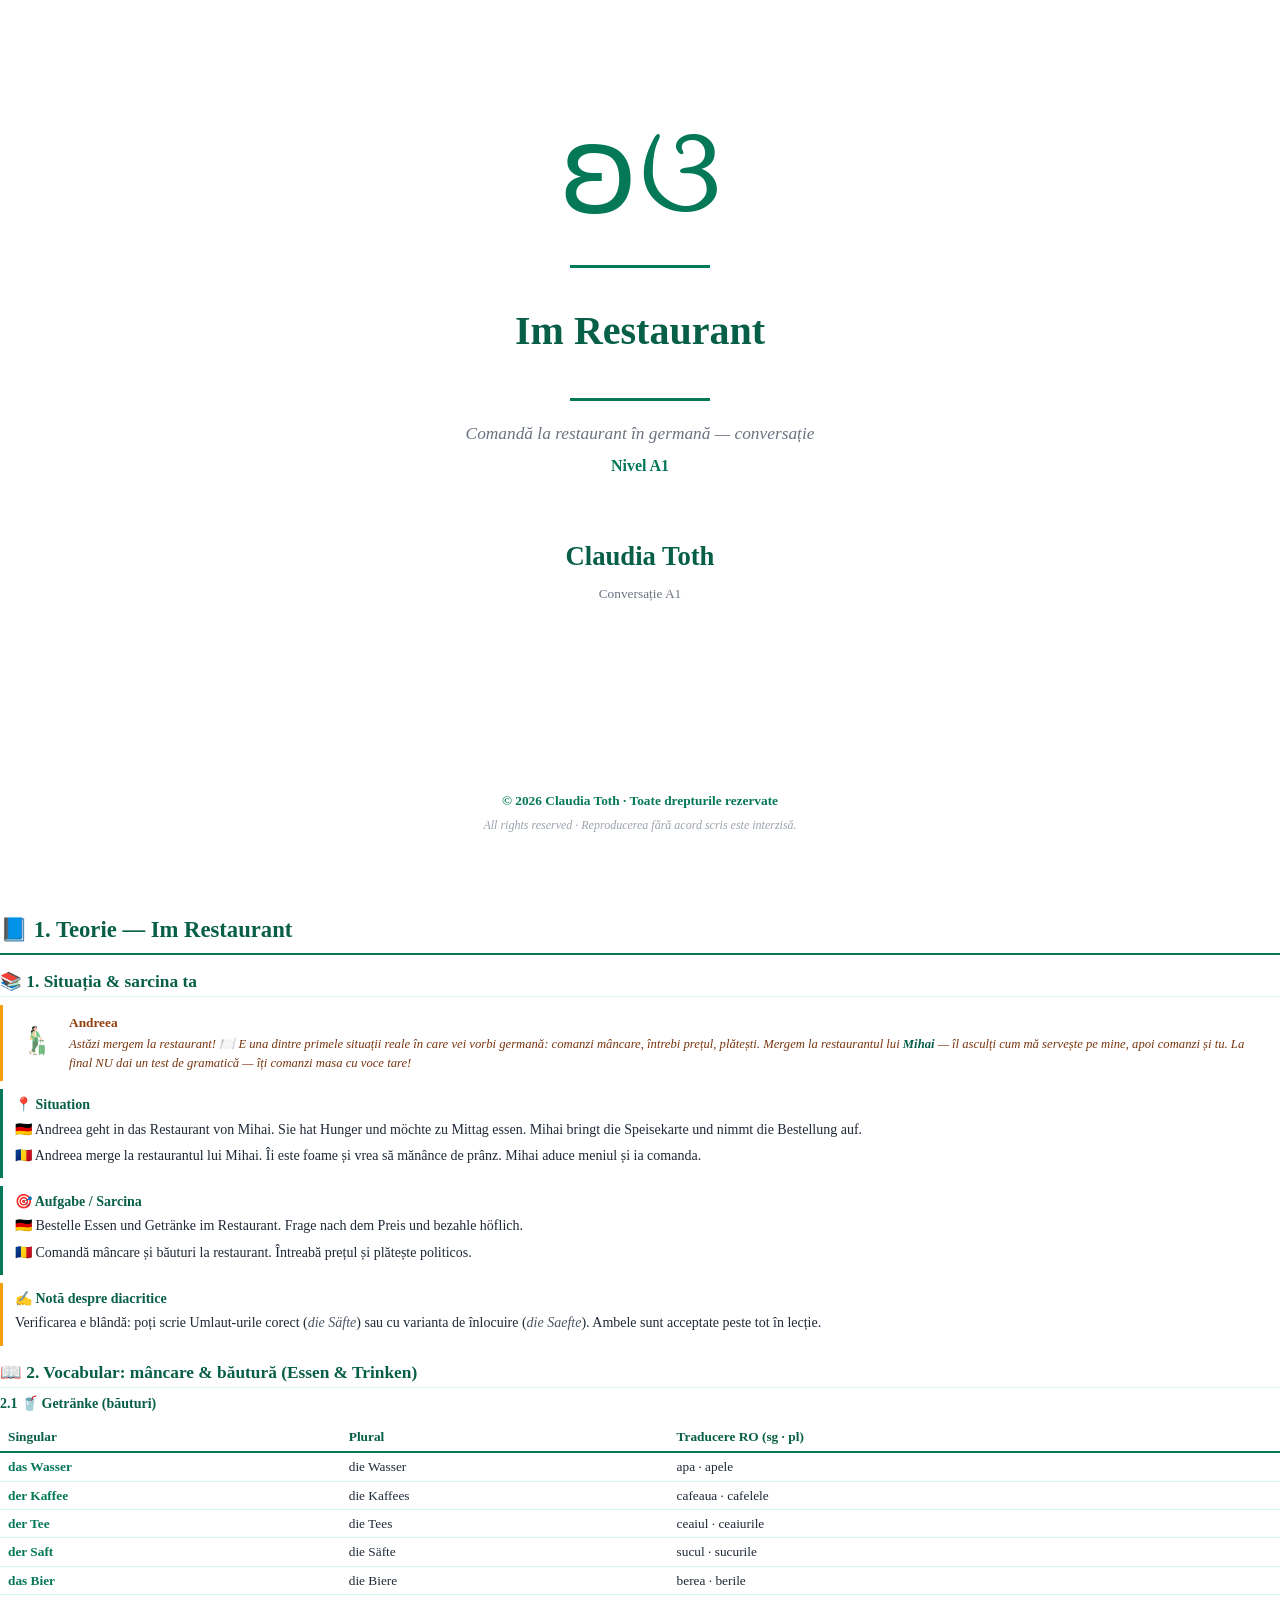
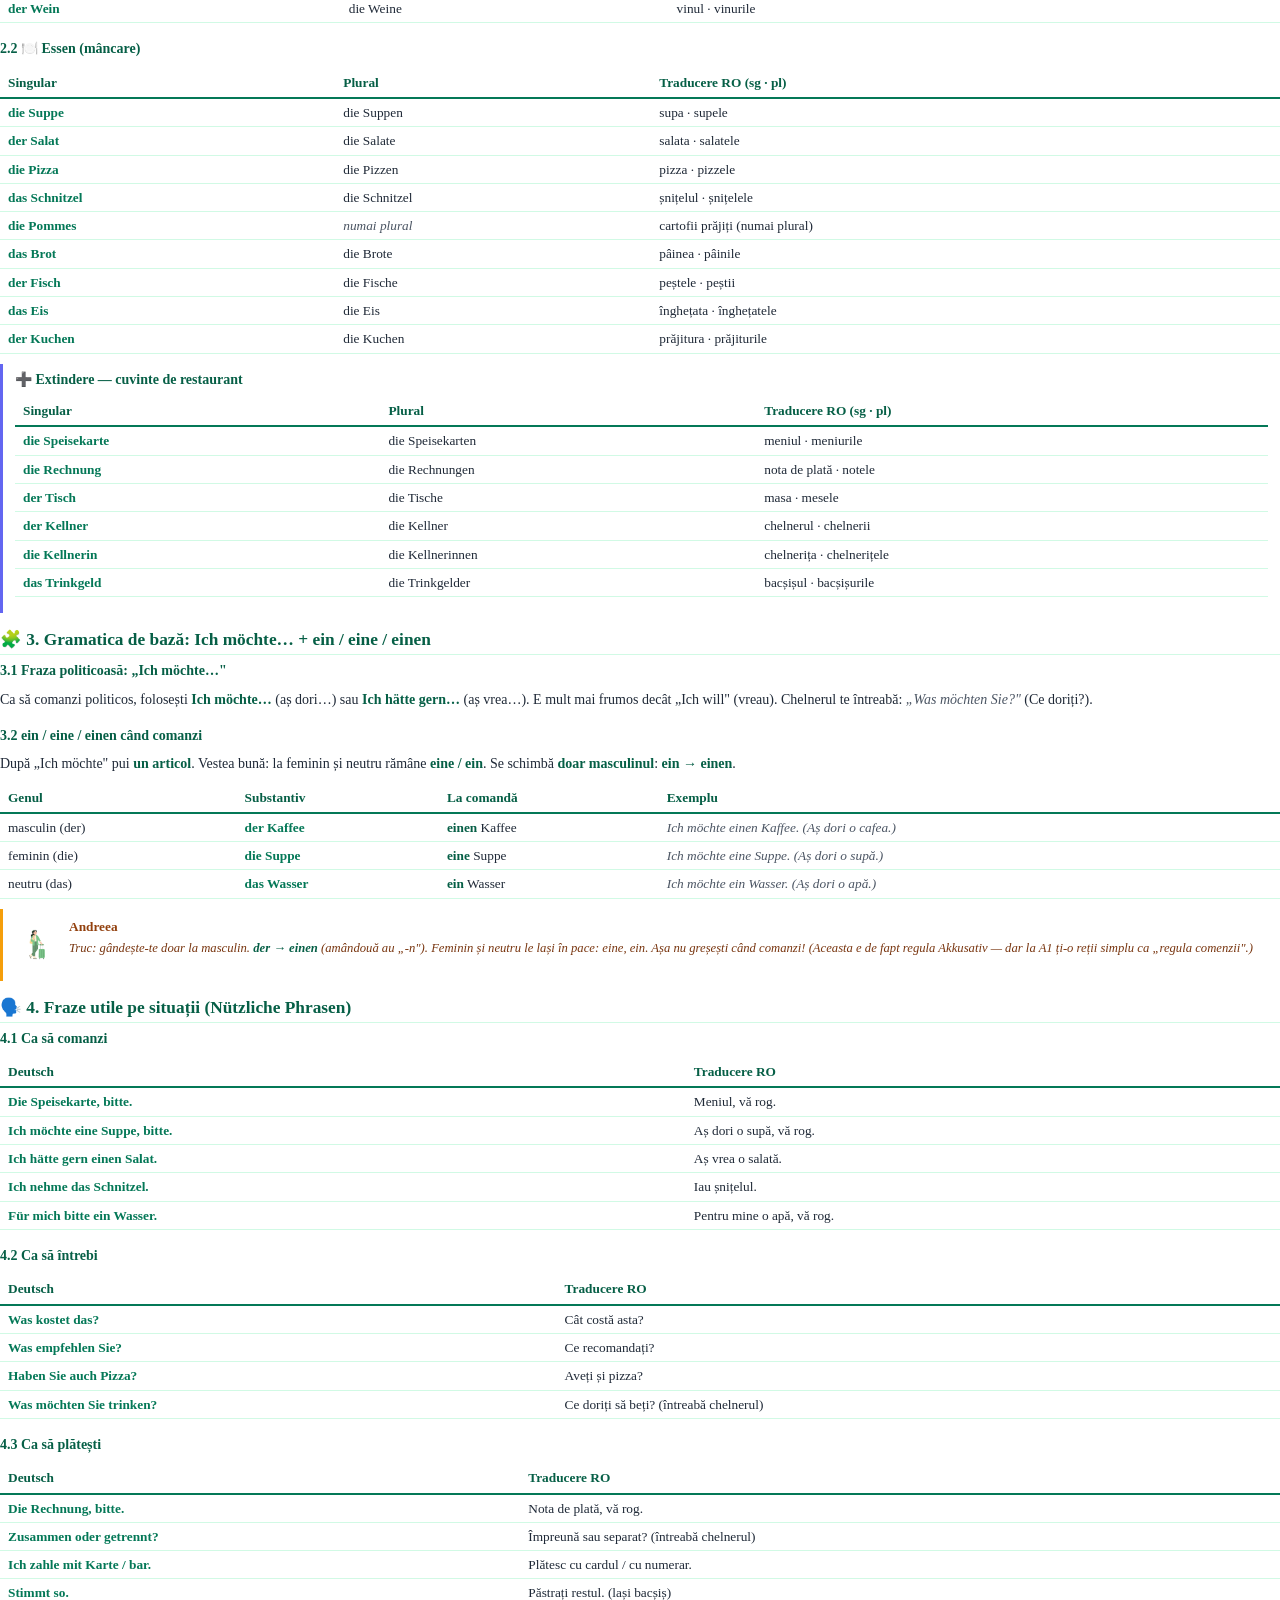
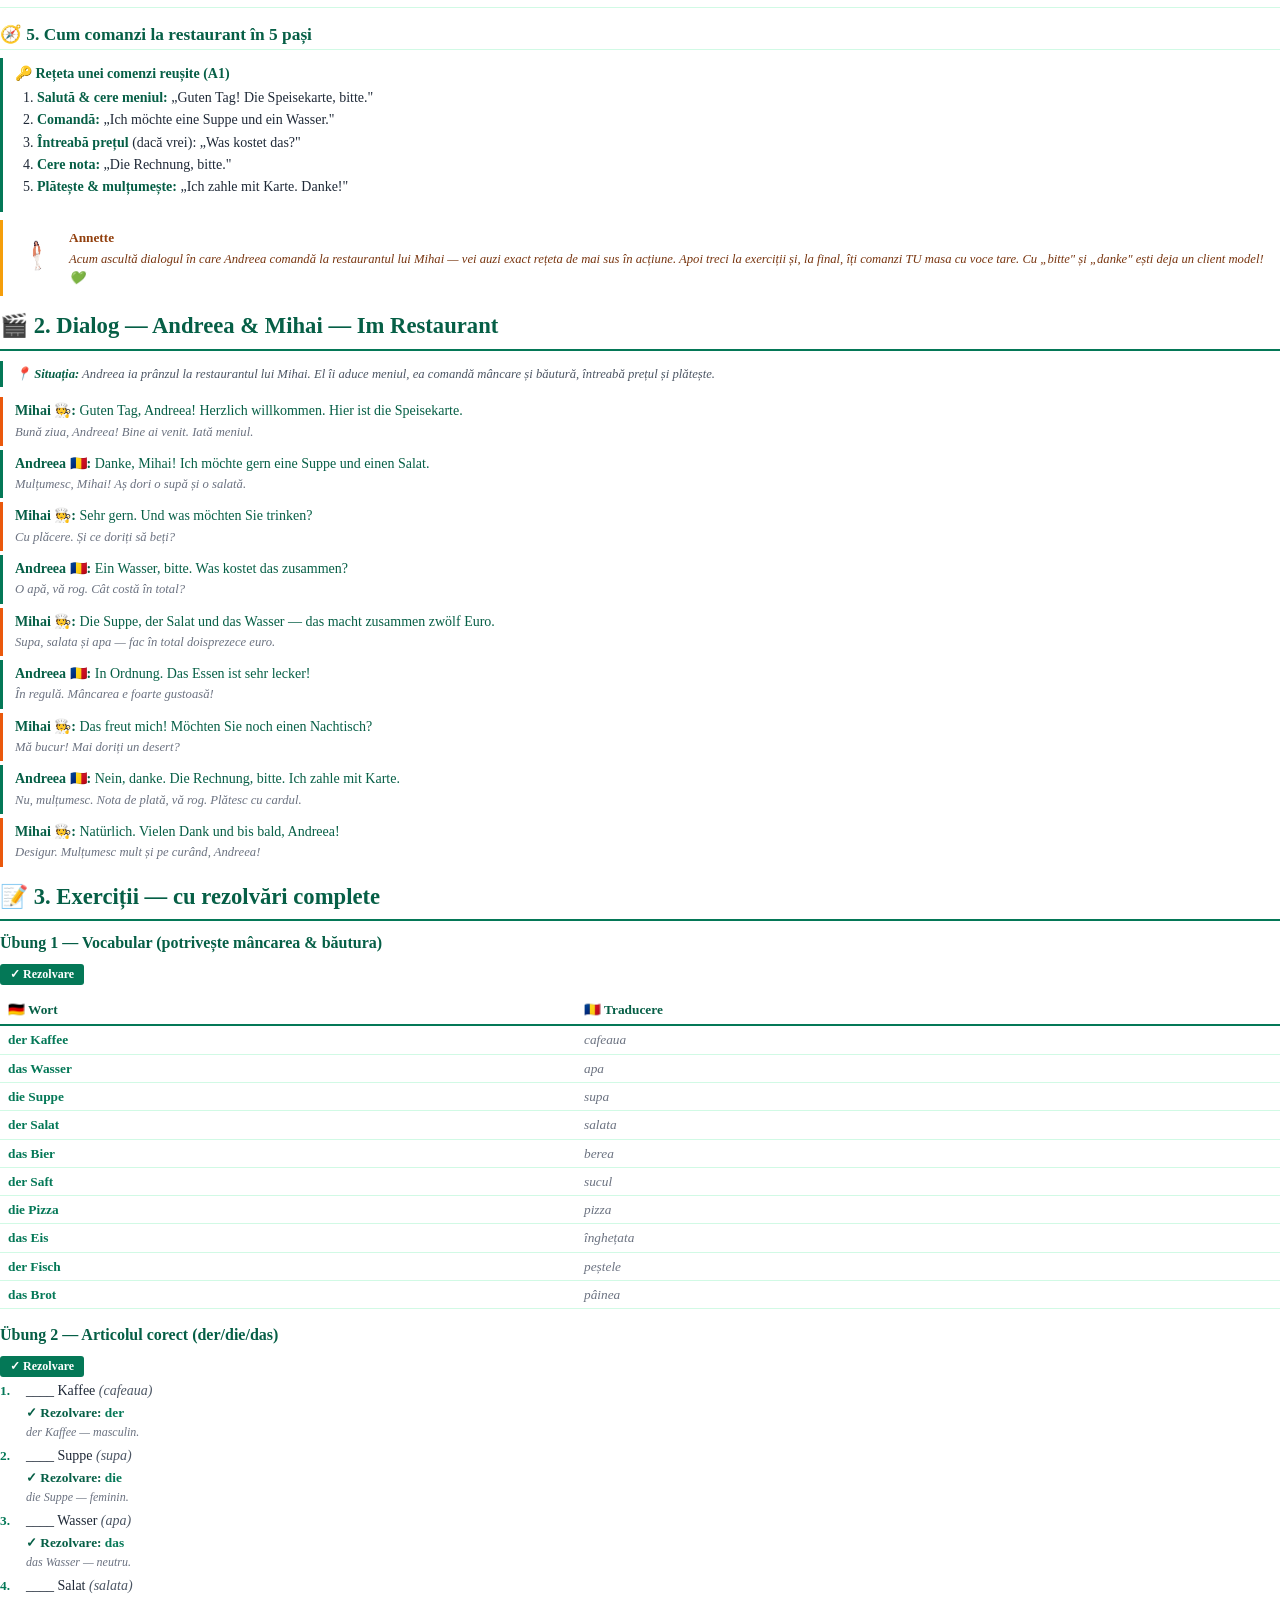
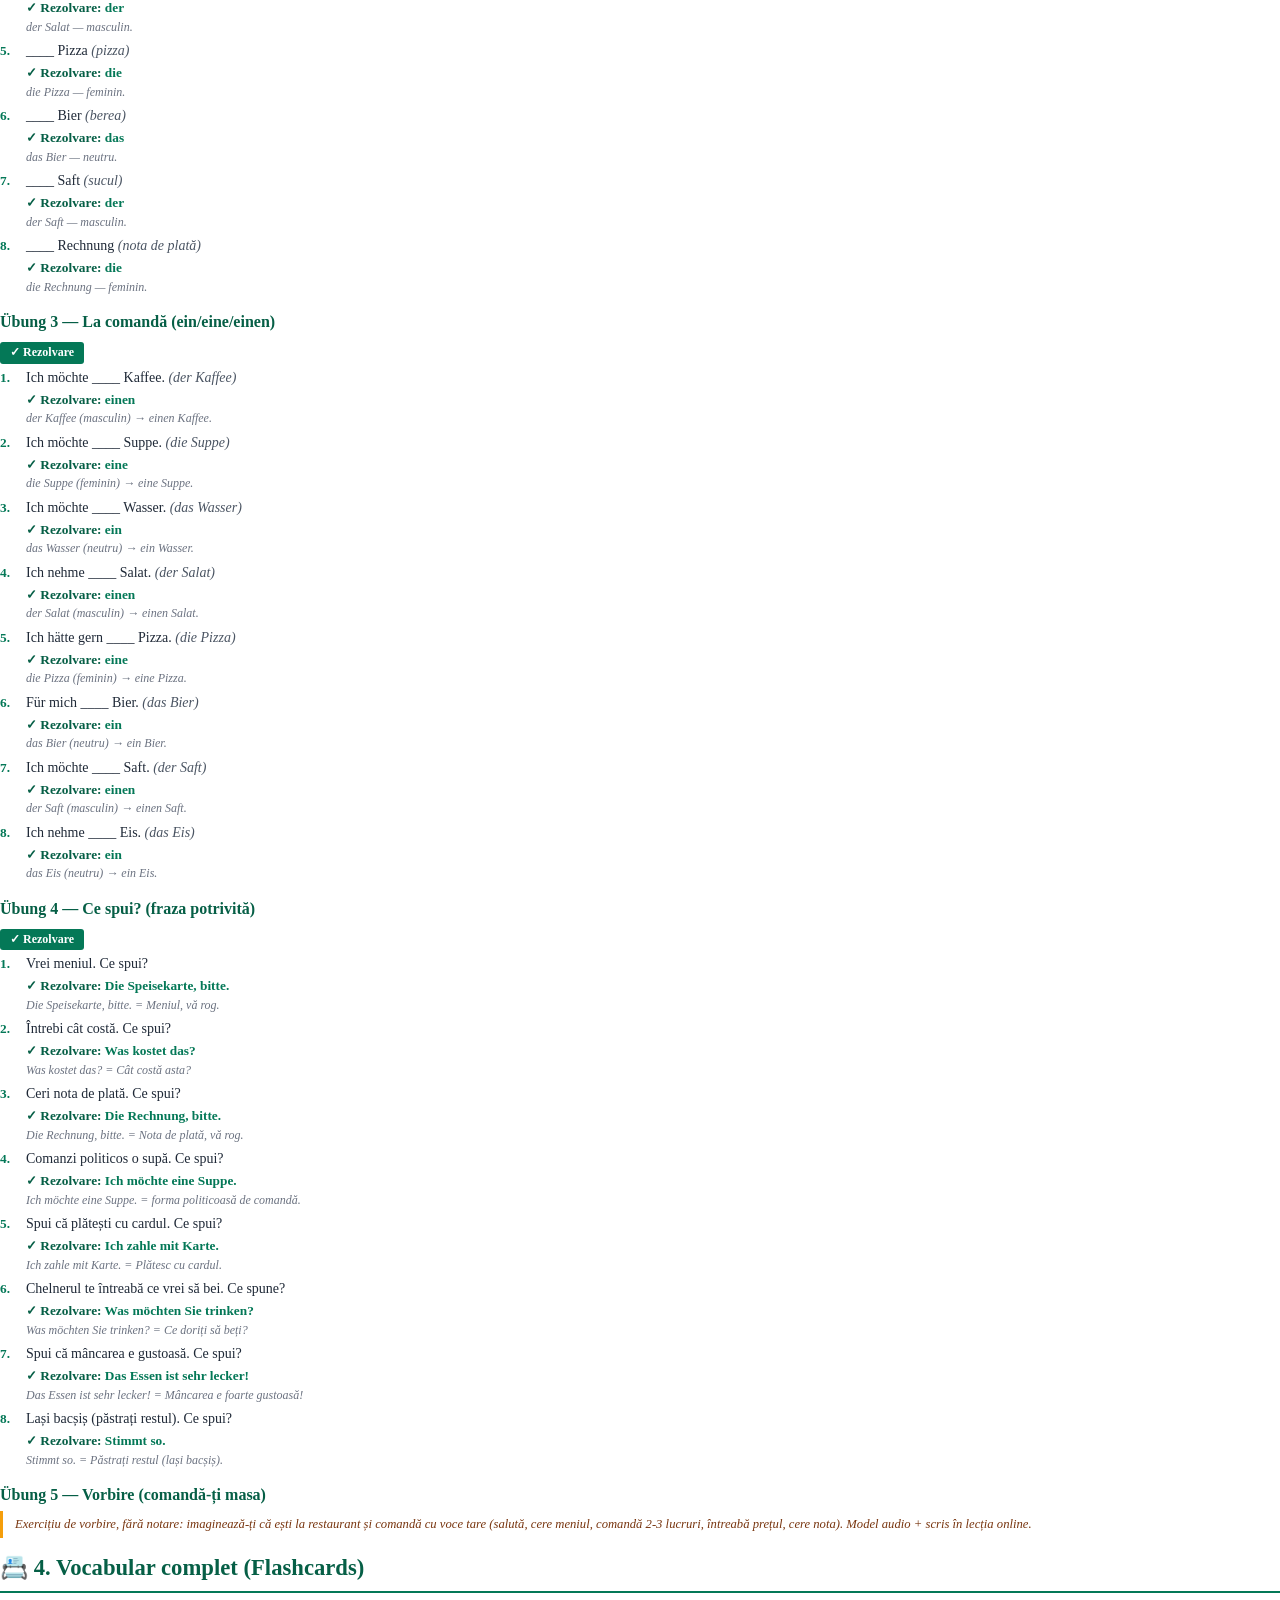
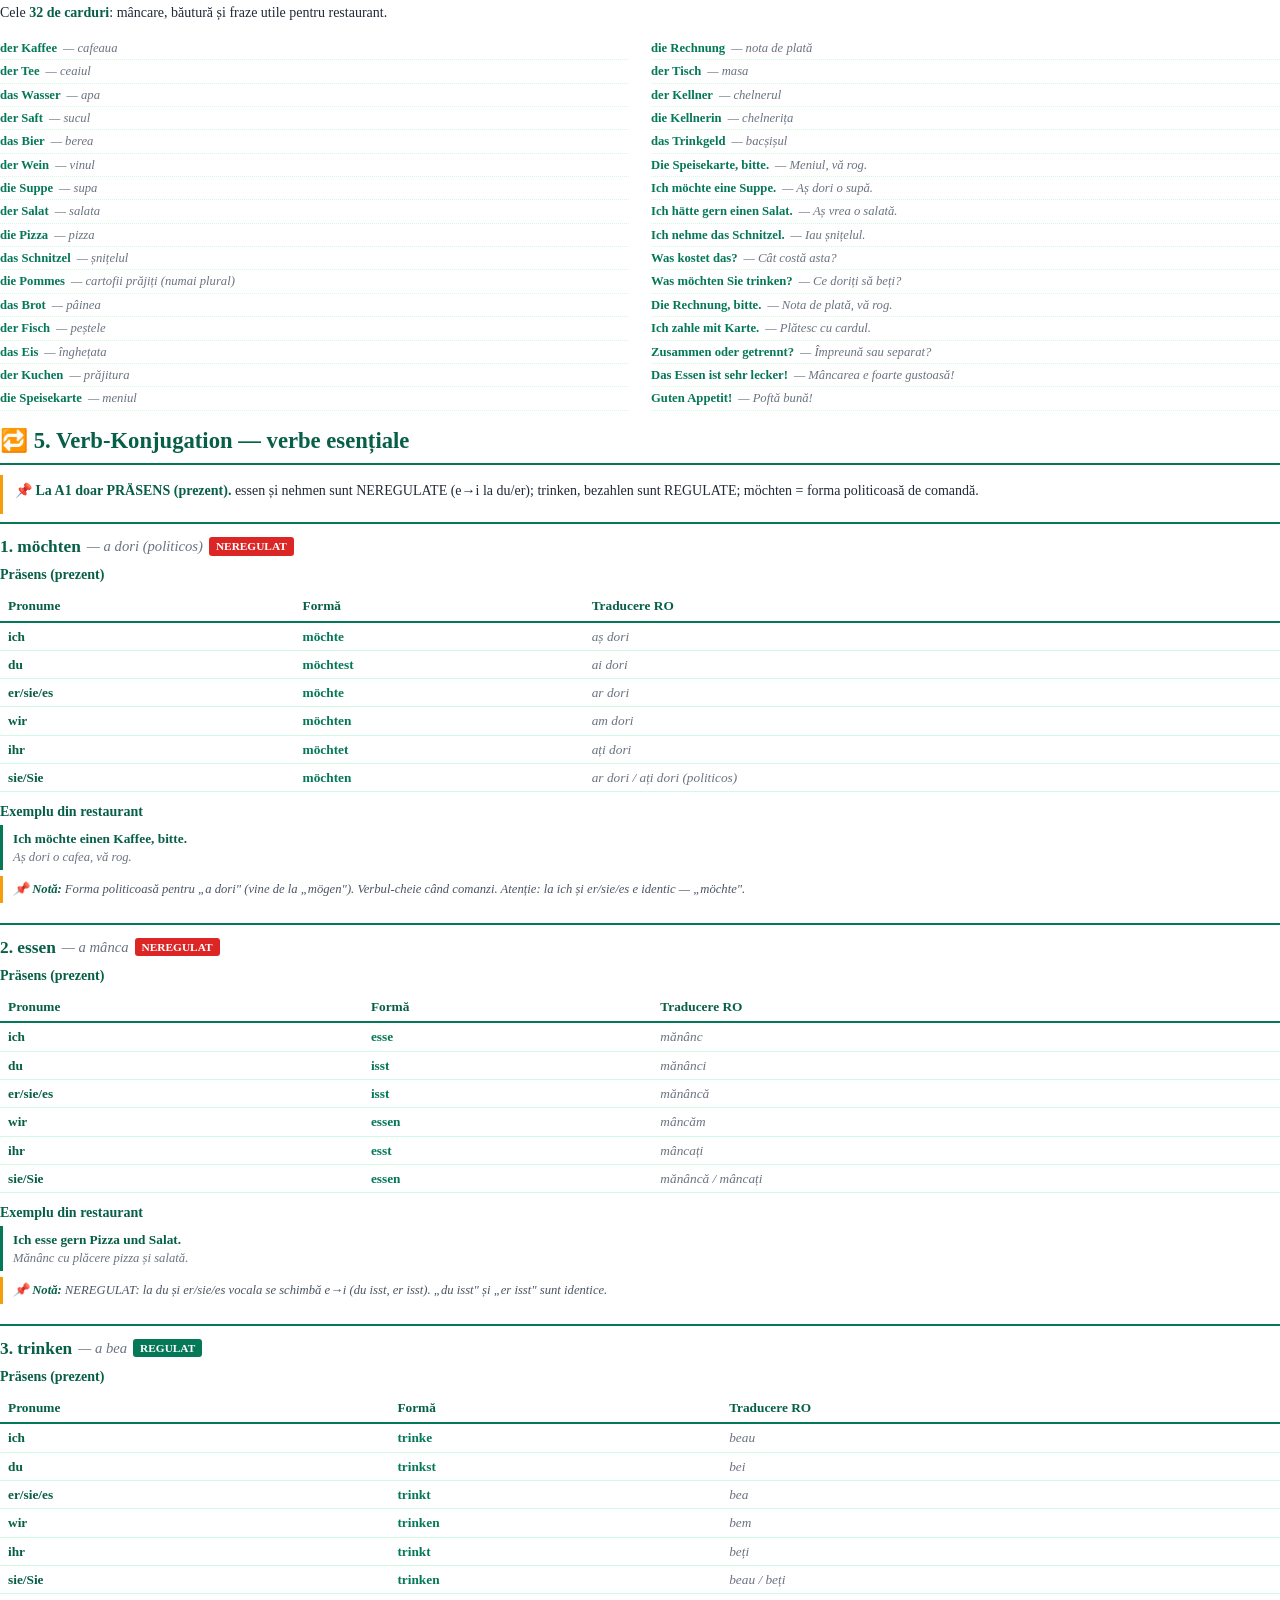
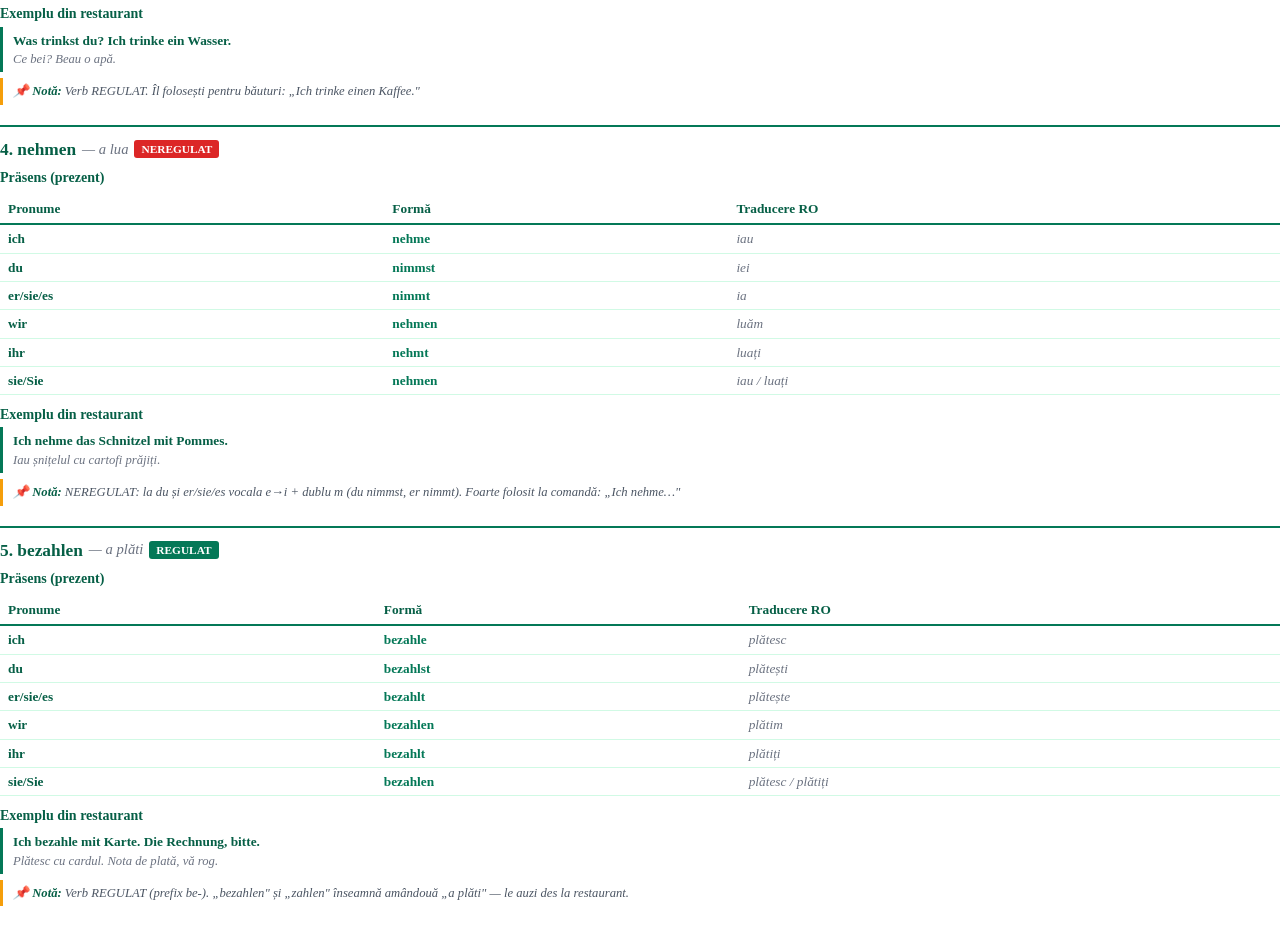
==== pdf.html @ c7c3b90e "Conversatie A1: Im Restaurant - Essen bestellen (lectie completa) A doua lectie de conversatie A1. C" ====
<!DOCTYPE html>
<html lang="ro">
<head>
    <meta charset="UTF-8">
    <meta name="robots" content="noindex, nofollow">
    <title>Im Restaurant · Claudia Toth · A1</title>
    <style>
        @page { size: A4; margin: 22mm 18mm 22mm 18mm; @bottom-center { content: "ʚଓ Claudia Toth · Im Restaurant · Nivel A1 · © 2026 — Toate drepturile rezervate · pag. " counter(page) " / " counter(pages); font-size: 8.5pt; color: #047857; font-family: 'Georgia', 'Times New Roman', serif; } }
        @page :first { margin: 0; @bottom-center { content: ""; } }
        * { box-sizing: border-box; margin: 0; padding: 0; }
        body { font-family: 'Georgia', 'Times New Roman', serif; color: #1f2937; line-height: 1.45; font-size: 10.5pt; -webkit-print-color-adjust: exact; print-color-adjust: exact; }
        .cover { width: 100%; min-height: 100vh; padding: 80px 60px 60px; text-align: center; display: flex; flex-direction: column; align-items: center; justify-content: flex-start; page-break-after: always; }
        .cover-symbol { font-size: 90pt; color: #047857; line-height: 1; margin: 30px 0 15px; font-family: 'Segoe UI Emoji', 'Segoe UI', sans-serif; }
        .cover-divider { width: 140px; height: 3px; background: #047857; margin: 20px 0; border: none; }
        .cover-title { font-size: 30pt; color: #065f46; font-weight: bold; margin: 14px 0 18px; font-family: 'Georgia', serif; }
        .cover-subtitle { font-size: 13pt; color: #6b7280; font-style: italic; margin-bottom: 8px; }
        .cover-level { font-size: 12pt; color: #047857; font-weight: bold; margin-bottom: 60px; }
        .cover-author { font-size: 20pt; color: #065f46; font-weight: bold; margin-bottom: 8px; }
        .cover-series { font-size: 10pt; color: #6b7280; margin-bottom: 80px; }
        .cover-copyright { margin-top: auto; font-size: 10pt; color: #047857; font-weight: 600; }
        .cover-notice { font-size: 9pt; color: #9ca3af; font-style: italic; margin-top: 6px; }
        h1.chapter { color: #065f46; padding: 0 0 6px 0; font-size: 17pt; margin: 14px 0 10px; border-bottom: 2px solid #047857; font-family: 'Georgia', serif; page-break-after: avoid; }
        h2.sub-chapter { color: #065f46; font-size: 13pt; margin: 14px 0 6px; padding-bottom: 2px; border-bottom: 1px solid #d1fae5; font-family: 'Georgia', serif; page-break-after: avoid; }
        p { margin-bottom: 6px; } strong { color: #065f46; } em { color: #4b5563; font-style: italic; }
        ul, ol { margin: 4px 0 8px 22px; } li { margin-bottom: 2px; }
        .theory-box { background: transparent; border-left: 3px solid #047857; padding: 6px 12px; margin: 8px 0; page-break-inside: avoid; }
        .theory-box h4 { color: #065f46; font-size: 10.5pt; margin-bottom: 4px; }
        .warn-box { border-left-color: #f59e0b; } .info-box { border-left-color: #6366f1; }
        table { width: 100%; border-collapse: collapse; margin: 6px 0 10px; font-size: 10pt; page-break-inside: avoid; }
        table th { padding: 5px 8px; text-align: left; font-weight: bold; color: #065f46; border-bottom: 2px solid #047857; }
        table td { padding: 4px 8px; border-bottom: 1px solid #d1fae5; vertical-align: top; }
        td.verb { color: #047857; font-weight: bold; } td.ro-text { color: #6b7280; font-style: italic; }
        .dlg-context { border-left: 3px solid #047857; padding: 4px 12px; margin: 6px 0 10px; font-style: italic; color: #4b5563; font-size: 9.5pt; }
        .dlg-line { padding: 4px 12px; margin-bottom: 4px; page-break-inside: avoid; }
        .dlg-line.andreea { border-left: 3px solid #047857; } .dlg-line.mihai { border-left: 3px solid #ea580c; }
        .dlg-line .sp { font-weight: bold; color: #065f46; } .dlg-line .de { color: #065f46; } .dlg-line .ro { color: #6b7280; font-style: italic; font-size: 9.5pt; }
        .ex-block { margin-bottom: 14px; page-break-inside: avoid; }
        .ex-block h3 { color: #065f46; font-size: 12pt; margin-bottom: 5px; }
        .ex-block .instruction { border-left: 3px solid #f59e0b; padding: 4px 12px; margin-bottom: 6px; font-size: 9.5pt; color: #78350f; font-style: italic; }
        .rezolvare-banner { display: inline-block; background: #047857; color: white; padding: 2px 10px; border-radius: 3px; font-size: 9pt; font-weight: bold; margin: 4px 0; -webkit-print-color-adjust: exact; print-color-adjust: exact; }
        .ex-item { display: flex; gap: 8px; margin-bottom: 5px; align-items: flex-start; }
        .ex-num { color: #047857; font-weight: bold; font-size: 10pt; flex-shrink: 0; min-width: 18px; } .ex-num::after { content: "."; }
        .ex-body { flex: 1; } .ex-a { color: #047857; font-weight: bold; font-size: 10pt; margin-top: 2px; } .ex-a::before { content: "✓ Rezolvare: "; color: #065f46; }
        .ex-explanation { color: #6b7280; font-size: 9pt; font-style: italic; margin-top: 1px; }
        .flashcards-grid { columns: 2; column-gap: 22px; margin-top: 8px; }
        .fc-row { break-inside: avoid; padding: 2px 0; border-bottom: 1px dotted #d1fae5; font-size: 9.5pt; }
        .fc-row .de { color: #047857; font-weight: bold; } .fc-row .ro { color: #6b7280; font-style: italic; margin-left: 6px; }
        .verb-card { border-top: 2px solid #047857; padding: 10px 0 8px 0; margin-bottom: 12px; page-break-inside: avoid; }
        .verb-card .vh { display: flex; align-items: center; flex-wrap: wrap; gap: 6px; margin-bottom: 6px; }
        .verb-card .vh .name { font-size: 13pt; color: #065f46; font-weight: bold; } .verb-card .vh .ro { color: #6b7280; font-style: italic; font-size: 11pt; }
        .verb-card .vh .badge { display: inline-block; padding: 1px 7px; border-radius: 3px; font-size: 8.5pt; color: white; font-weight: bold; -webkit-print-color-adjust: exact; print-color-adjust: exact; }
        .verb-card .badge.weak { background: #047857; } .verb-card .badge.strong { background: #dc2626; }
        .verb-card h5 { color: #065f46; margin: 6px 0 2px; font-size: 10.5pt; }
        .verb-card .perfekt-box { border-left: 3px solid #047857; padding: 4px 10px; margin-top: 2px; font-size: 10pt; }
        .verb-card .perfekt-box .de { color: #065f46; font-weight: 600; } .verb-card .perfekt-box .ro { color: #6b7280; font-style: italic; font-size: 9.5pt; }
        .verb-card .note { font-size: 9.5pt; color: #4b5563; padding: 4px 10px; border-left: 3px solid #f59e0b; margin-top: 6px; font-style: italic; }
        .new-section { page-break-before: always; }
        .andreea-note { display: flex; gap: 10px; align-items: flex-start; border-left: 3px solid #f59e0b; padding: 8px 12px; margin: 8px 0; page-break-inside: avoid; }
        .andreea-note-avatar { width: 44px; height: 56px; object-fit: contain; flex-shrink: 0; }
        .andreea-note-content { flex: 1; } .andreea-note-content .speaker { font-weight: bold; color: #92400e; font-size: 10pt; margin-bottom: 3px; } .andreea-note-content .text { color: #78350f; font-size: 9.5pt; font-style: italic; line-height: 1.5; }
    </style>
</head>
<body>
<div class="cover">
    <div class="cover-symbol">ʚଓ</div>
    <hr class="cover-divider">
    <h1 class="cover-title">Im Restaurant</h1>
    <hr class="cover-divider">
    <p class="cover-subtitle">Comandă la restaurant în germană — conversație</p>
    <p class="cover-level">Nivel A1</p>
    <p class="cover-author">Claudia Toth</p>
    <p class="cover-series">Conversație A1</p>
    <div class="cover-copyright">© 2026 Claudia Toth · Toate drepturile rezervate</div>
    <p class="cover-notice">All rights reserved · Reproducerea fără acord scris este interzisă.</p>
</div>
<div id="pdf-content"></div>
<script src="theory.js"></script>
<script src="dialogs.js"></script>
<script src="exercises.js"></script>
<script src="flashcards.js"></script>
<script src="verbs.js"></script>
<script src="final-test.js"></script>
<script src="pdf-builder.js"></script>
</body>
</html>
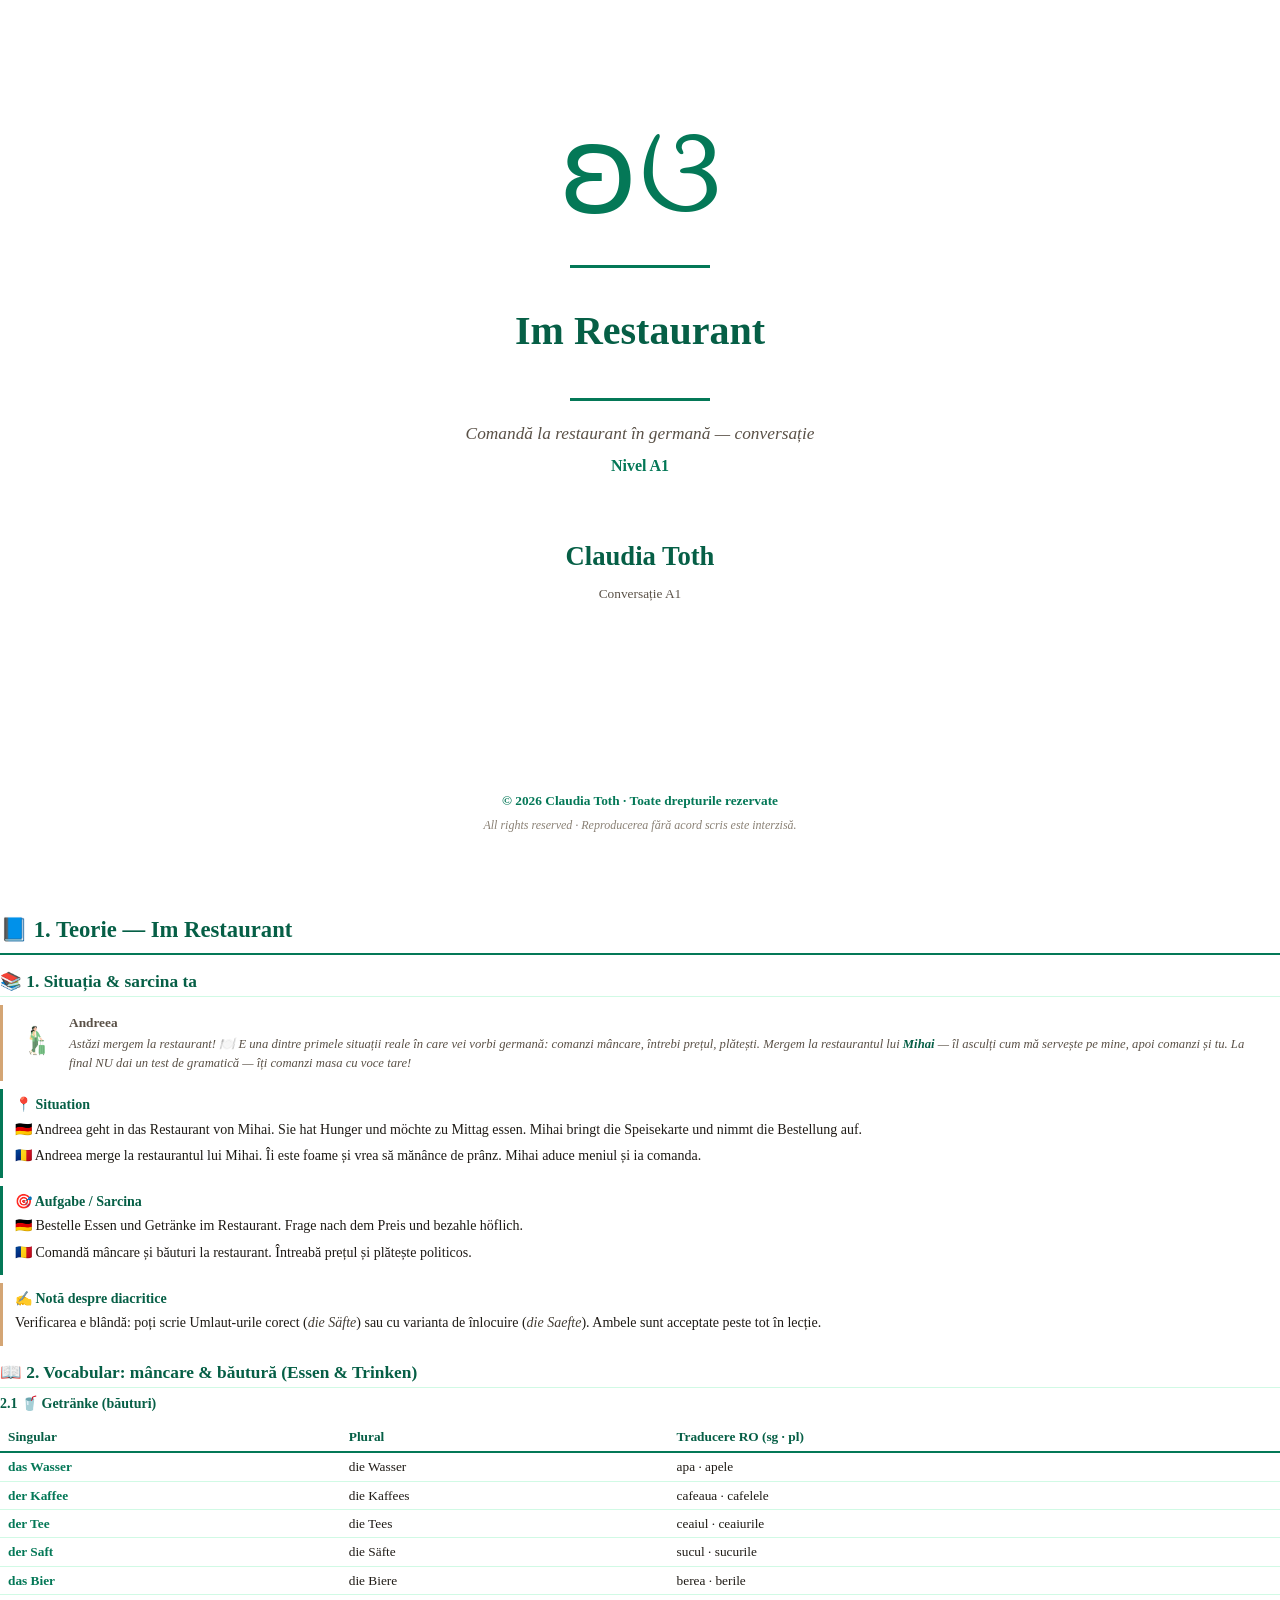
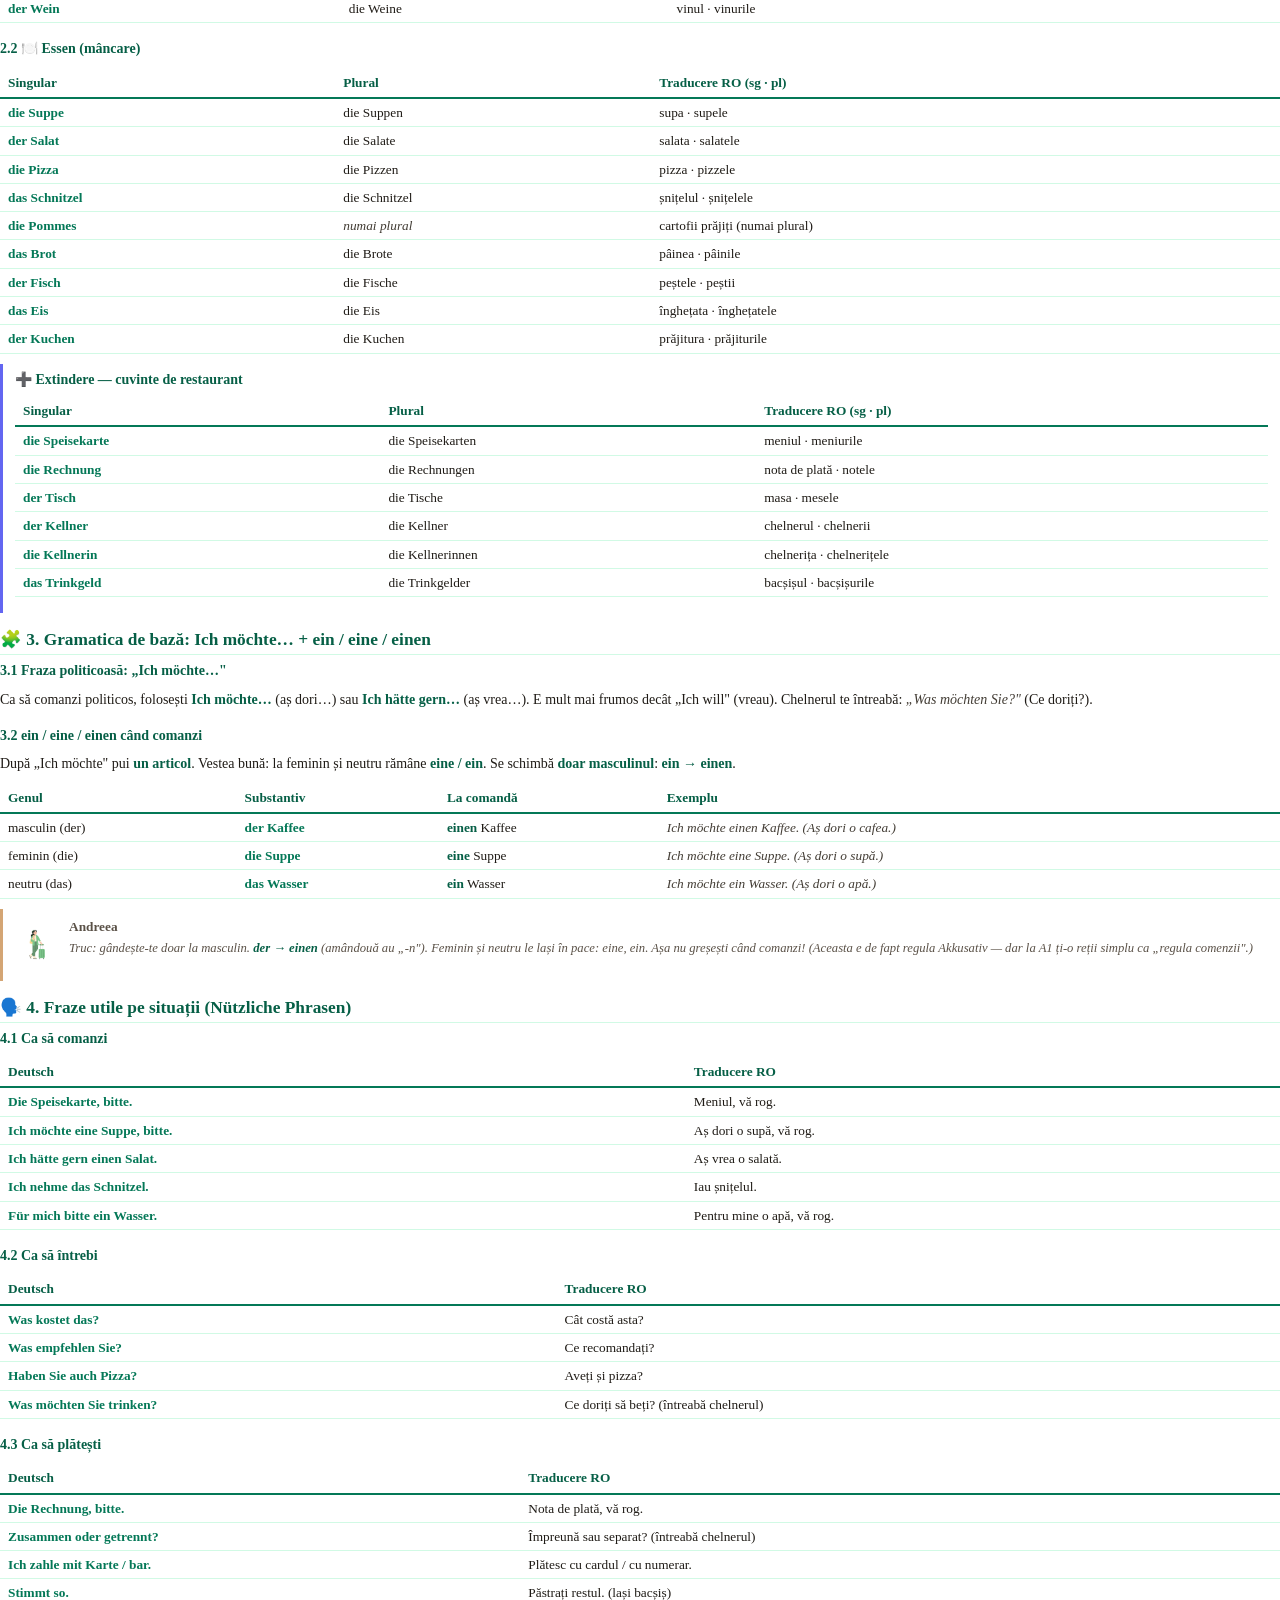
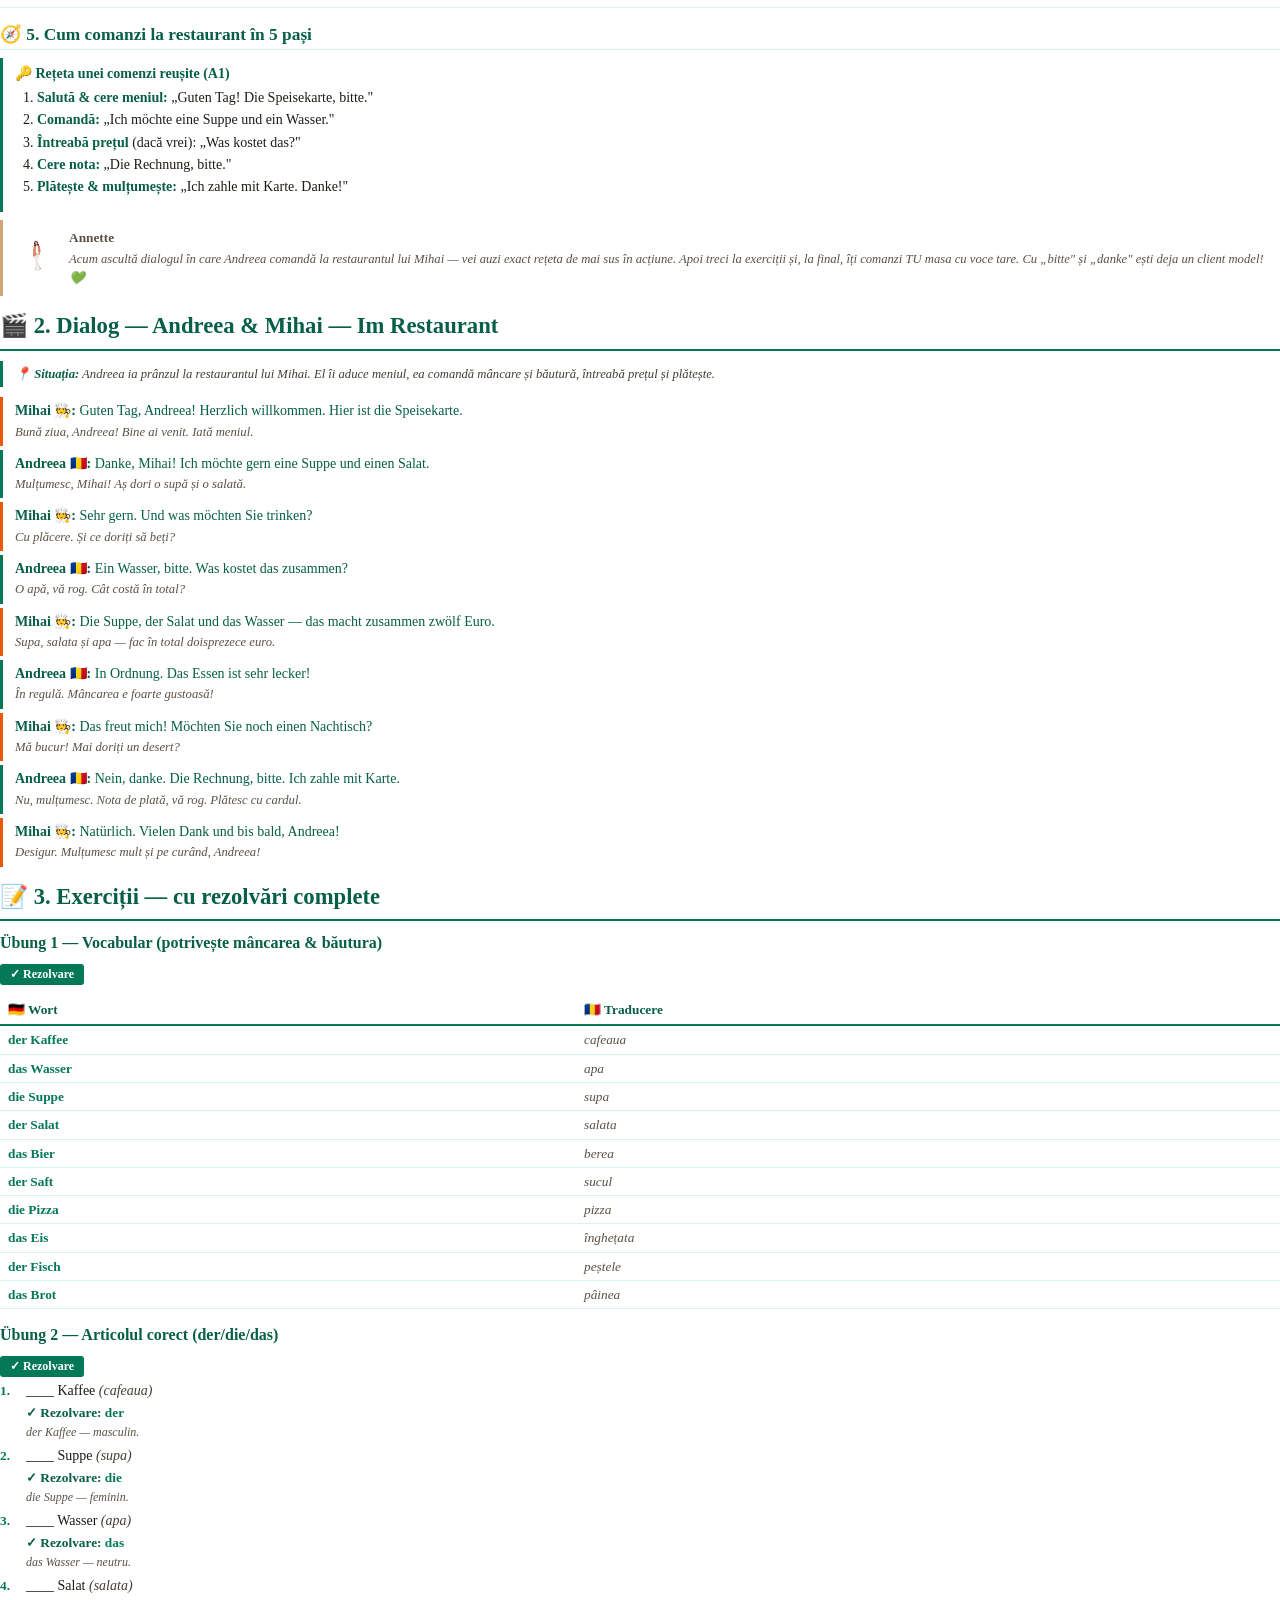
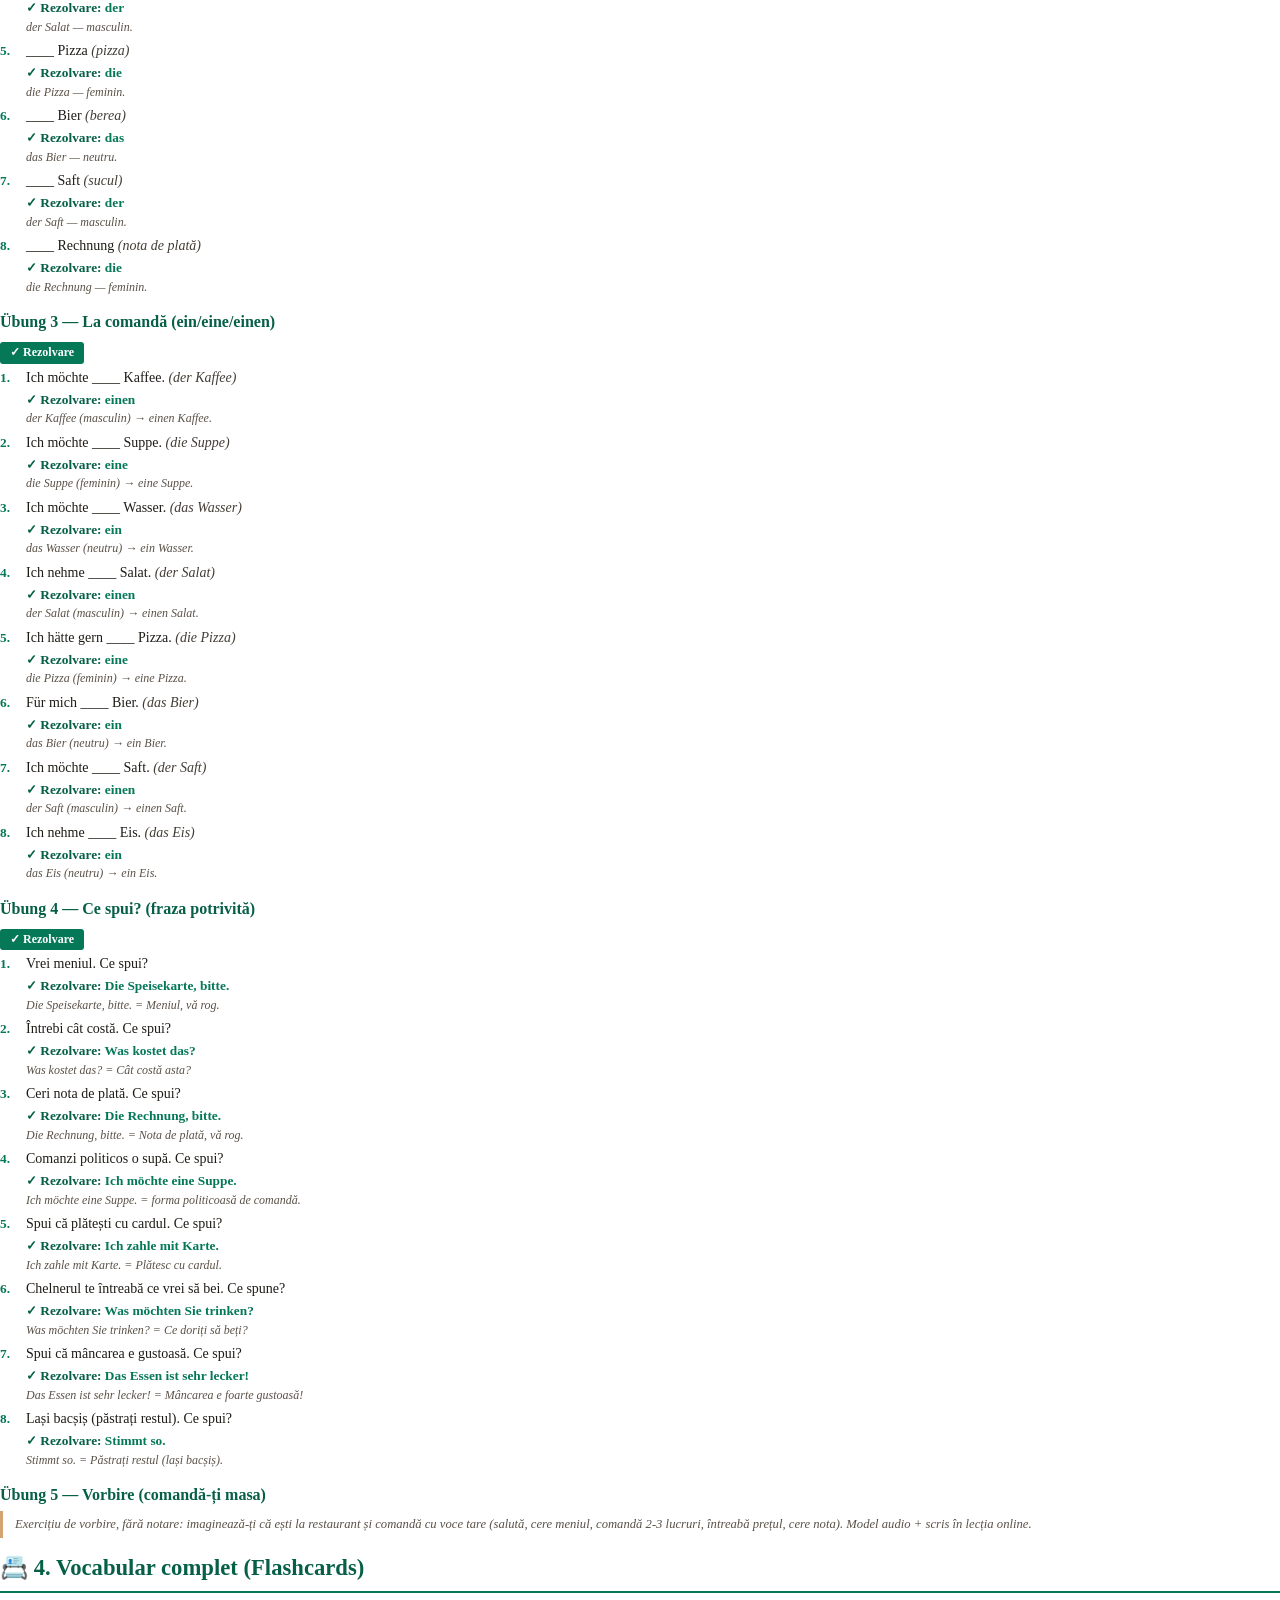
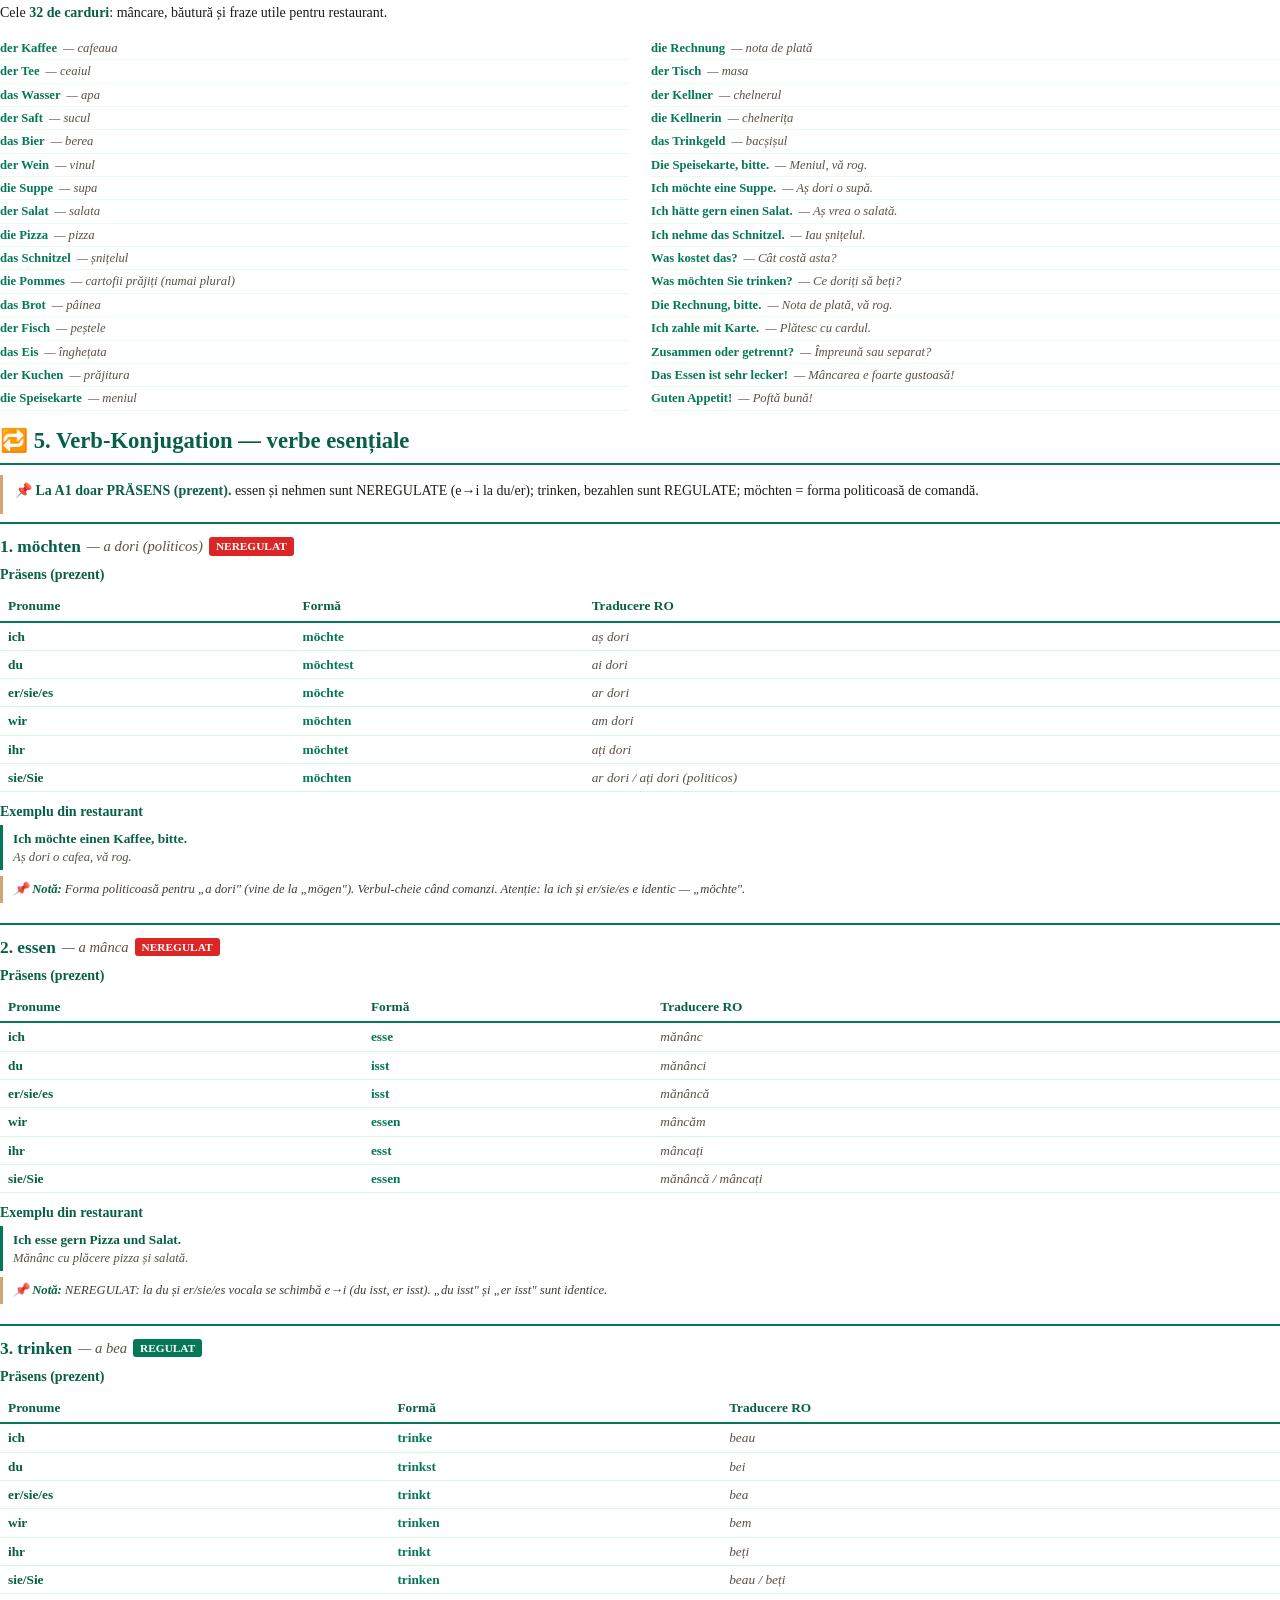
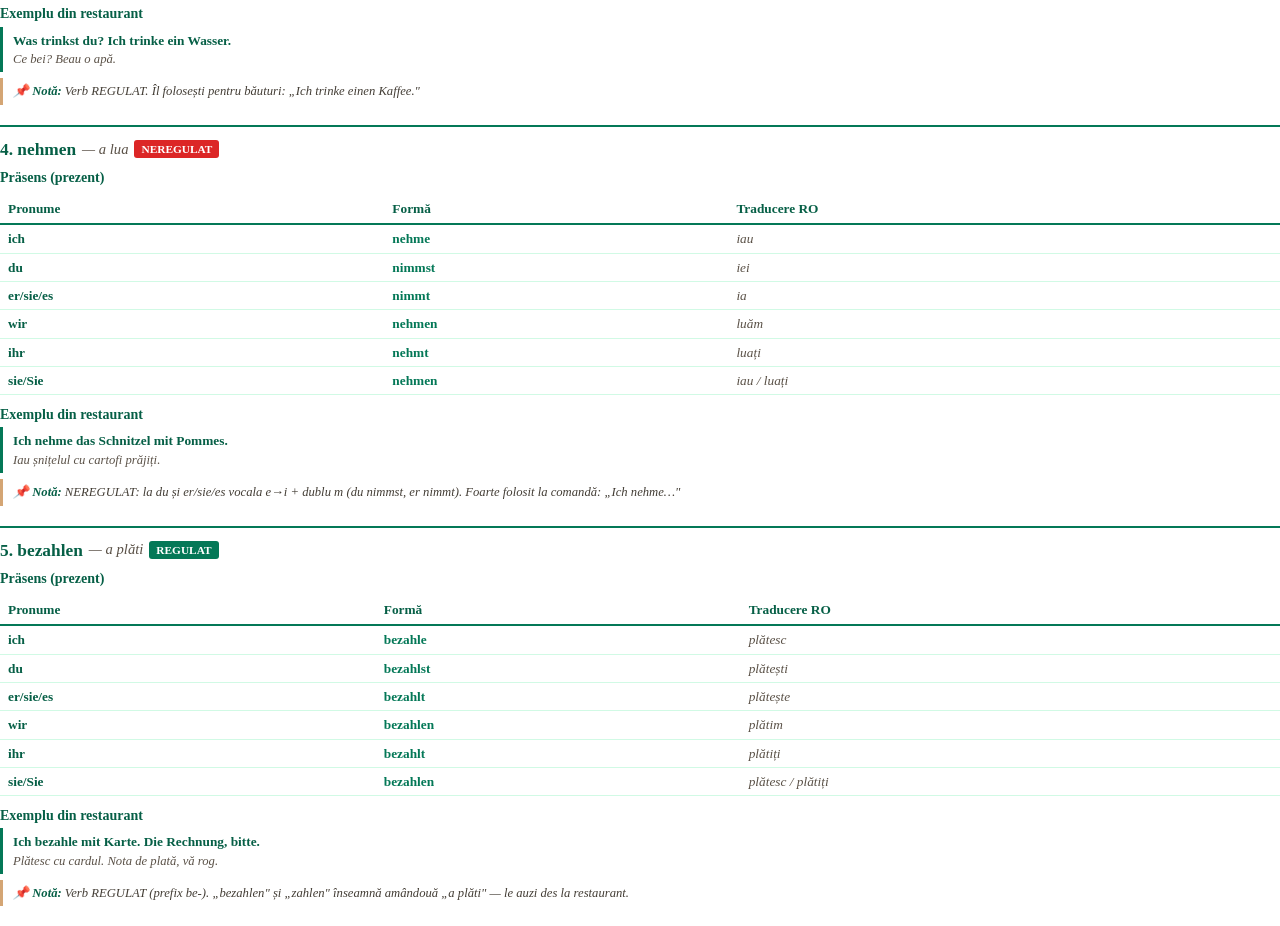
==== commit d12517a3: "Rebrand v2 culori: crem + auriu + emerald (mustar v1 eliminat) + PDF regenerat Co-Authored-By: Claud" ====
--- a/pdf.html
+++ b/pdf.html
@@ -8,56 +8,56 @@
         @page { size: A4; margin: 22mm 18mm 22mm 18mm; @bottom-center { content: "ʚଓ Claudia Toth · Im Restaurant · Nivel A1 · © 2026 — Toate drepturile rezervate · pag. " counter(page) " / " counter(pages); font-size: 8.5pt; color: #047857; font-family: 'Georgia', 'Times New Roman', serif; } }
         @page :first { margin: 0; @bottom-center { content: ""; } }
         * { box-sizing: border-box; margin: 0; padding: 0; }
-        body { font-family: 'Georgia', 'Times New Roman', serif; color: #1f2937; line-height: 1.45; font-size: 10.5pt; -webkit-print-color-adjust: exact; print-color-adjust: exact; }
+        body { font-family: 'Georgia', 'Times New Roman', serif; color: #1F1B16; line-height: 1.45; font-size: 10.5pt; -webkit-print-color-adjust: exact; print-color-adjust: exact; }
         .cover { width: 100%; min-height: 100vh; padding: 80px 60px 60px; text-align: center; display: flex; flex-direction: column; align-items: center; justify-content: flex-start; page-break-after: always; }
         .cover-symbol { font-size: 90pt; color: #047857; line-height: 1; margin: 30px 0 15px; font-family: 'Segoe UI Emoji', 'Segoe UI', sans-serif; }
         .cover-divider { width: 140px; height: 3px; background: #047857; margin: 20px 0; border: none; }
         .cover-title { font-size: 30pt; color: #065f46; font-weight: bold; margin: 14px 0 18px; font-family: 'Georgia', serif; }
-        .cover-subtitle { font-size: 13pt; color: #6b7280; font-style: italic; margin-bottom: 8px; }
+        .cover-subtitle { font-size: 13pt; color: #5A5147; font-style: italic; margin-bottom: 8px; }
         .cover-level { font-size: 12pt; color: #047857; font-weight: bold; margin-bottom: 60px; }
         .cover-author { font-size: 20pt; color: #065f46; font-weight: bold; margin-bottom: 8px; }
-        .cover-series { font-size: 10pt; color: #6b7280; margin-bottom: 80px; }
+        .cover-series { font-size: 10pt; color: #5A5147; margin-bottom: 80px; }
         .cover-copyright { margin-top: auto; font-size: 10pt; color: #047857; font-weight: 600; }
-        .cover-notice { font-size: 9pt; color: #9ca3af; font-style: italic; margin-top: 6px; }
+        .cover-notice { font-size: 9pt; color: #8a8175; font-style: italic; margin-top: 6px; }
         h1.chapter { color: #065f46; padding: 0 0 6px 0; font-size: 17pt; margin: 14px 0 10px; border-bottom: 2px solid #047857; font-family: 'Georgia', serif; page-break-after: avoid; }
         h2.sub-chapter { color: #065f46; font-size: 13pt; margin: 14px 0 6px; padding-bottom: 2px; border-bottom: 1px solid #d1fae5; font-family: 'Georgia', serif; page-break-after: avoid; }
-        p { margin-bottom: 6px; } strong { color: #065f46; } em { color: #4b5563; font-style: italic; }
+        p { margin-bottom: 6px; } strong { color: #065f46; } em { color: #433d35; font-style: italic; }
         ul, ol { margin: 4px 0 8px 22px; } li { margin-bottom: 2px; }
         .theory-box { background: transparent; border-left: 3px solid #047857; padding: 6px 12px; margin: 8px 0; page-break-inside: avoid; }
         .theory-box h4 { color: #065f46; font-size: 10.5pt; margin-bottom: 4px; }
-        .warn-box { border-left-color: #f59e0b; } .info-box { border-left-color: #6366f1; }
+        .warn-box { border-left-color: #D4A574; } .info-box { border-left-color: #6366f1; }
         table { width: 100%; border-collapse: collapse; margin: 6px 0 10px; font-size: 10pt; page-break-inside: avoid; }
         table th { padding: 5px 8px; text-align: left; font-weight: bold; color: #065f46; border-bottom: 2px solid #047857; }
         table td { padding: 4px 8px; border-bottom: 1px solid #d1fae5; vertical-align: top; }
-        td.verb { color: #047857; font-weight: bold; } td.ro-text { color: #6b7280; font-style: italic; }
-        .dlg-context { border-left: 3px solid #047857; padding: 4px 12px; margin: 6px 0 10px; font-style: italic; color: #4b5563; font-size: 9.5pt; }
+        td.verb { color: #047857; font-weight: bold; } td.ro-text { color: #5A5147; font-style: italic; }
+        .dlg-context { border-left: 3px solid #047857; padding: 4px 12px; margin: 6px 0 10px; font-style: italic; color: #433d35; font-size: 9.5pt; }
         .dlg-line { padding: 4px 12px; margin-bottom: 4px; page-break-inside: avoid; }
         .dlg-line.andreea { border-left: 3px solid #047857; } .dlg-line.mihai { border-left: 3px solid #ea580c; }
-        .dlg-line .sp { font-weight: bold; color: #065f46; } .dlg-line .de { color: #065f46; } .dlg-line .ro { color: #6b7280; font-style: italic; font-size: 9.5pt; }
+        .dlg-line .sp { font-weight: bold; color: #065f46; } .dlg-line .de { color: #065f46; } .dlg-line .ro { color: #5A5147; font-style: italic; font-size: 9.5pt; }
         .ex-block { margin-bottom: 14px; page-break-inside: avoid; }
         .ex-block h3 { color: #065f46; font-size: 12pt; margin-bottom: 5px; }
-        .ex-block .instruction { border-left: 3px solid #f59e0b; padding: 4px 12px; margin-bottom: 6px; font-size: 9.5pt; color: #78350f; font-style: italic; }
+        .ex-block .instruction { border-left: 3px solid #D4A574; padding: 4px 12px; margin-bottom: 6px; font-size: 9.5pt; color: #5A5147; font-style: italic; }
         .rezolvare-banner { display: inline-block; background: #047857; color: white; padding: 2px 10px; border-radius: 3px; font-size: 9pt; font-weight: bold; margin: 4px 0; -webkit-print-color-adjust: exact; print-color-adjust: exact; }
         .ex-item { display: flex; gap: 8px; margin-bottom: 5px; align-items: flex-start; }
         .ex-num { color: #047857; font-weight: bold; font-size: 10pt; flex-shrink: 0; min-width: 18px; } .ex-num::after { content: "."; }
         .ex-body { flex: 1; } .ex-a { color: #047857; font-weight: bold; font-size: 10pt; margin-top: 2px; } .ex-a::before { content: "✓ Rezolvare: "; color: #065f46; }
-        .ex-explanation { color: #6b7280; font-size: 9pt; font-style: italic; margin-top: 1px; }
+        .ex-explanation { color: #5A5147; font-size: 9pt; font-style: italic; margin-top: 1px; }
         .flashcards-grid { columns: 2; column-gap: 22px; margin-top: 8px; }
         .fc-row { break-inside: avoid; padding: 2px 0; border-bottom: 1px dotted #d1fae5; font-size: 9.5pt; }
-        .fc-row .de { color: #047857; font-weight: bold; } .fc-row .ro { color: #6b7280; font-style: italic; margin-left: 6px; }
+        .fc-row .de { color: #047857; font-weight: bold; } .fc-row .ro { color: #5A5147; font-style: italic; margin-left: 6px; }
         .verb-card { border-top: 2px solid #047857; padding: 10px 0 8px 0; margin-bottom: 12px; page-break-inside: avoid; }
         .verb-card .vh { display: flex; align-items: center; flex-wrap: wrap; gap: 6px; margin-bottom: 6px; }
-        .verb-card .vh .name { font-size: 13pt; color: #065f46; font-weight: bold; } .verb-card .vh .ro { color: #6b7280; font-style: italic; font-size: 11pt; }
+        .verb-card .vh .name { font-size: 13pt; color: #065f46; font-weight: bold; } .verb-card .vh .ro { color: #5A5147; font-style: italic; font-size: 11pt; }
         .verb-card .vh .badge { display: inline-block; padding: 1px 7px; border-radius: 3px; font-size: 8.5pt; color: white; font-weight: bold; -webkit-print-color-adjust: exact; print-color-adjust: exact; }
         .verb-card .badge.weak { background: #047857; } .verb-card .badge.strong { background: #dc2626; }
         .verb-card h5 { color: #065f46; margin: 6px 0 2px; font-size: 10.5pt; }
         .verb-card .perfekt-box { border-left: 3px solid #047857; padding: 4px 10px; margin-top: 2px; font-size: 10pt; }
-        .verb-card .perfekt-box .de { color: #065f46; font-weight: 600; } .verb-card .perfekt-box .ro { color: #6b7280; font-style: italic; font-size: 9.5pt; }
-        .verb-card .note { font-size: 9.5pt; color: #4b5563; padding: 4px 10px; border-left: 3px solid #f59e0b; margin-top: 6px; font-style: italic; }
+        .verb-card .perfekt-box .de { color: #065f46; font-weight: 600; } .verb-card .perfekt-box .ro { color: #5A5147; font-style: italic; font-size: 9.5pt; }
+        .verb-card .note { font-size: 9.5pt; color: #433d35; padding: 4px 10px; border-left: 3px solid #D4A574; margin-top: 6px; font-style: italic; }
         .new-section { page-break-before: always; }
-        .andreea-note { display: flex; gap: 10px; align-items: flex-start; border-left: 3px solid #f59e0b; padding: 8px 12px; margin: 8px 0; page-break-inside: avoid; }
+        .andreea-note { display: flex; gap: 10px; align-items: flex-start; border-left: 3px solid #D4A574; padding: 8px 12px; margin: 8px 0; page-break-inside: avoid; }
         .andreea-note-avatar { width: 44px; height: 56px; object-fit: contain; flex-shrink: 0; }
-        .andreea-note-content { flex: 1; } .andreea-note-content .speaker { font-weight: bold; color: #92400e; font-size: 10pt; margin-bottom: 3px; } .andreea-note-content .text { color: #78350f; font-size: 9.5pt; font-style: italic; line-height: 1.5; }
+        .andreea-note-content { flex: 1; } .andreea-note-content .speaker { font-weight: bold; color: #5A5147; font-size: 10pt; margin-bottom: 3px; } .andreea-note-content .text { color: #5A5147; font-size: 9.5pt; font-style: italic; line-height: 1.5; }
     </style>
 </head>
 <body>
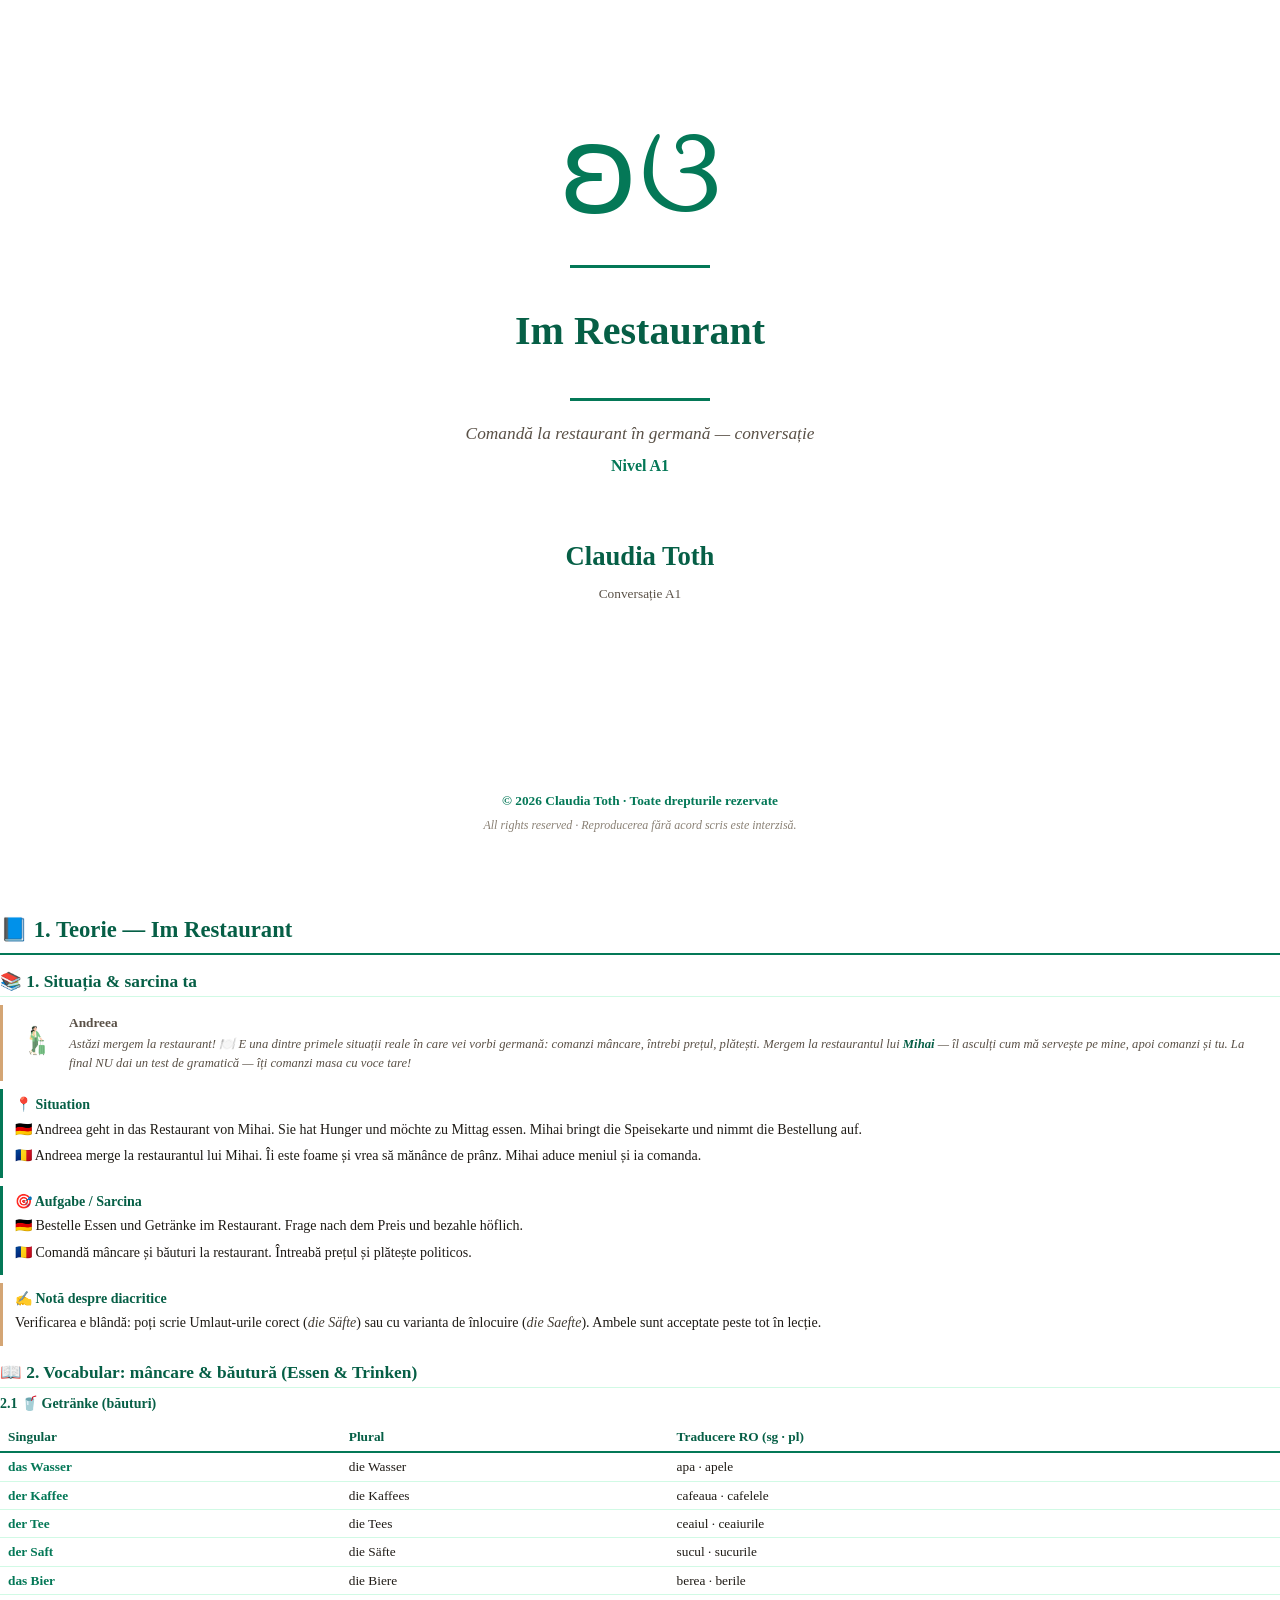
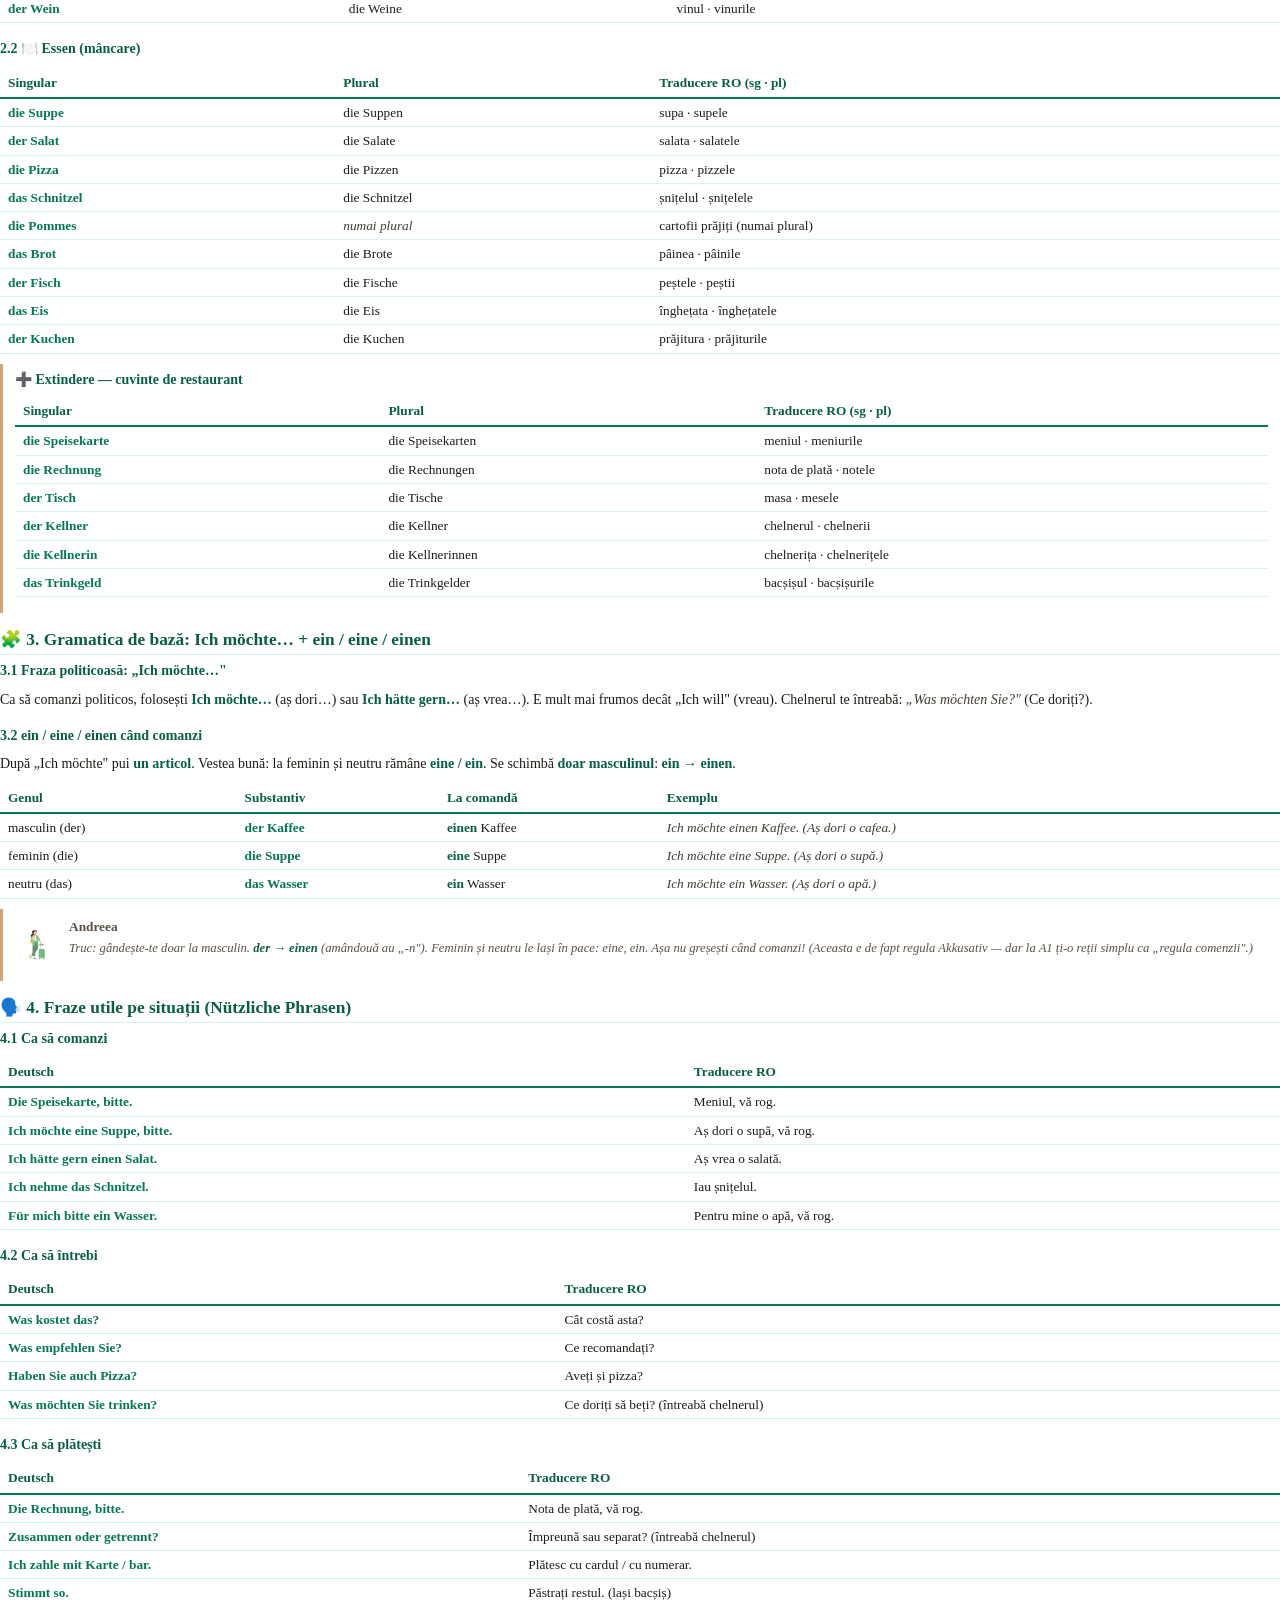
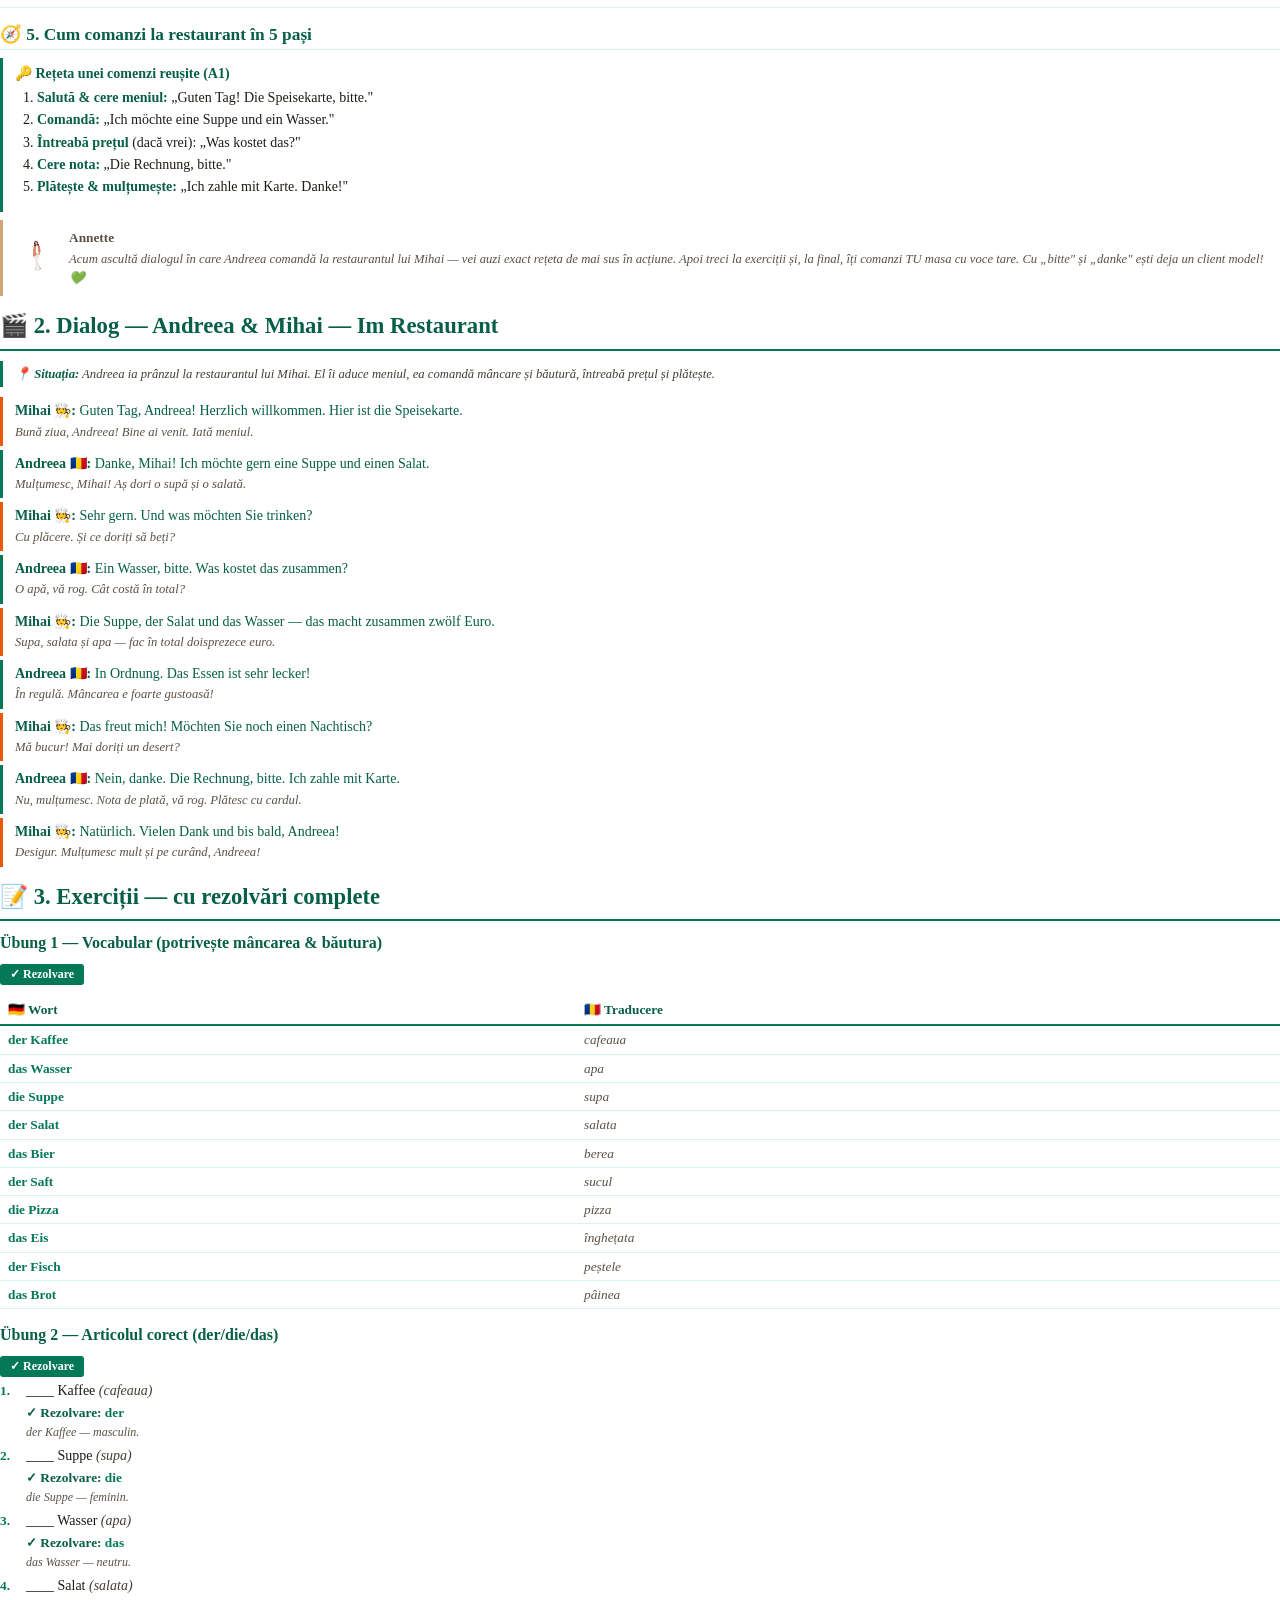
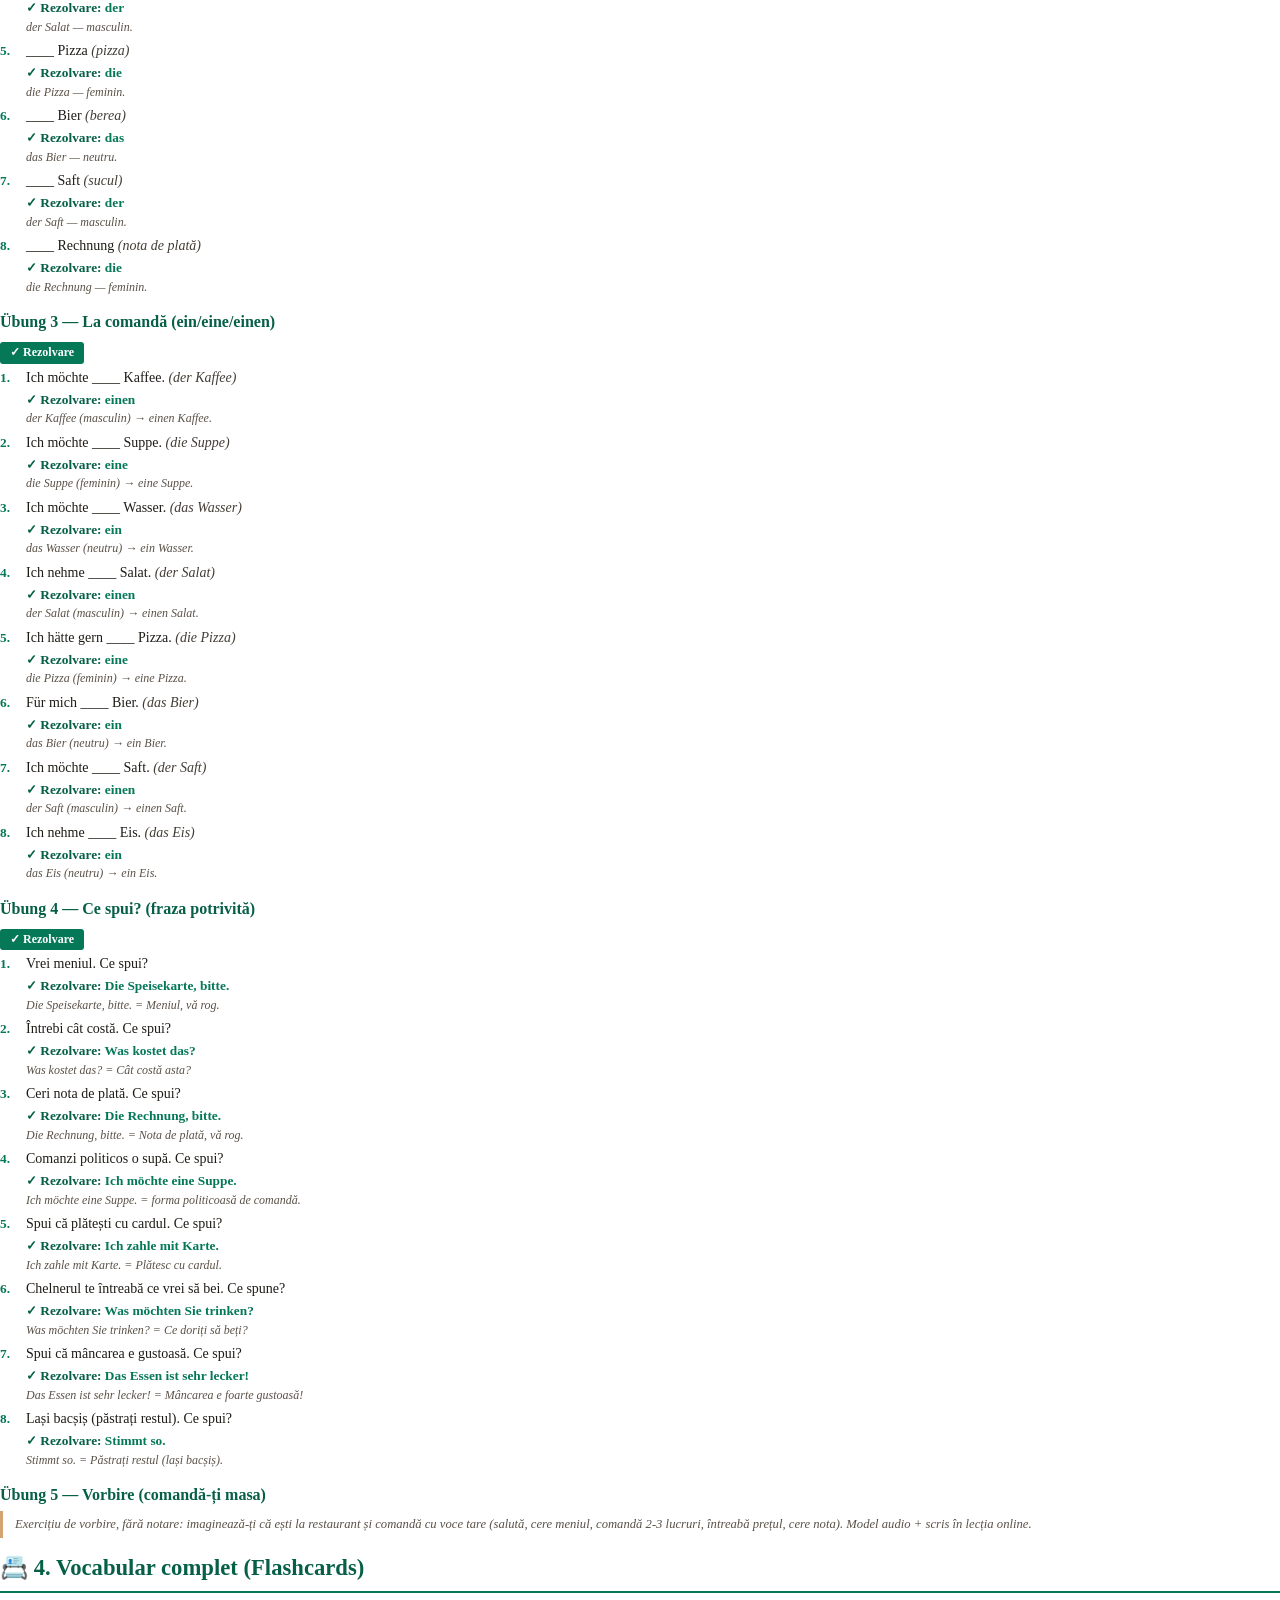
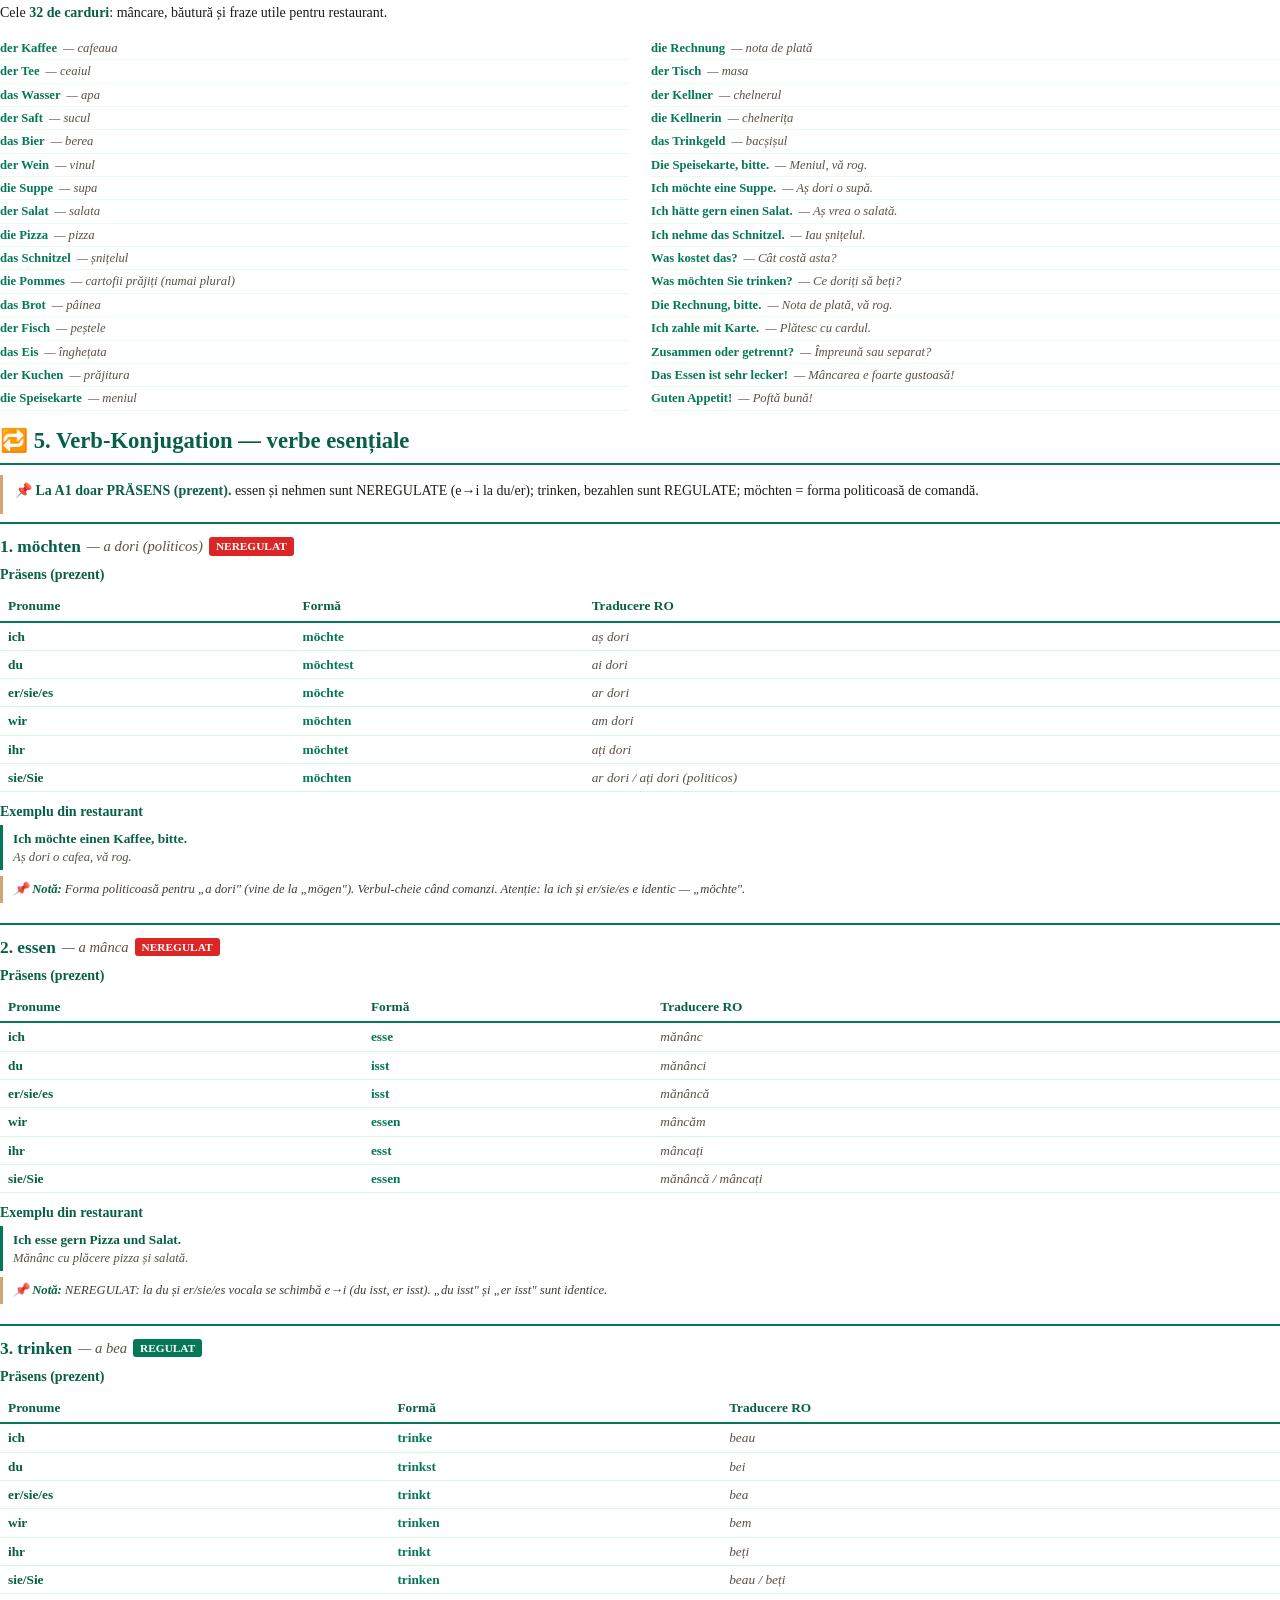
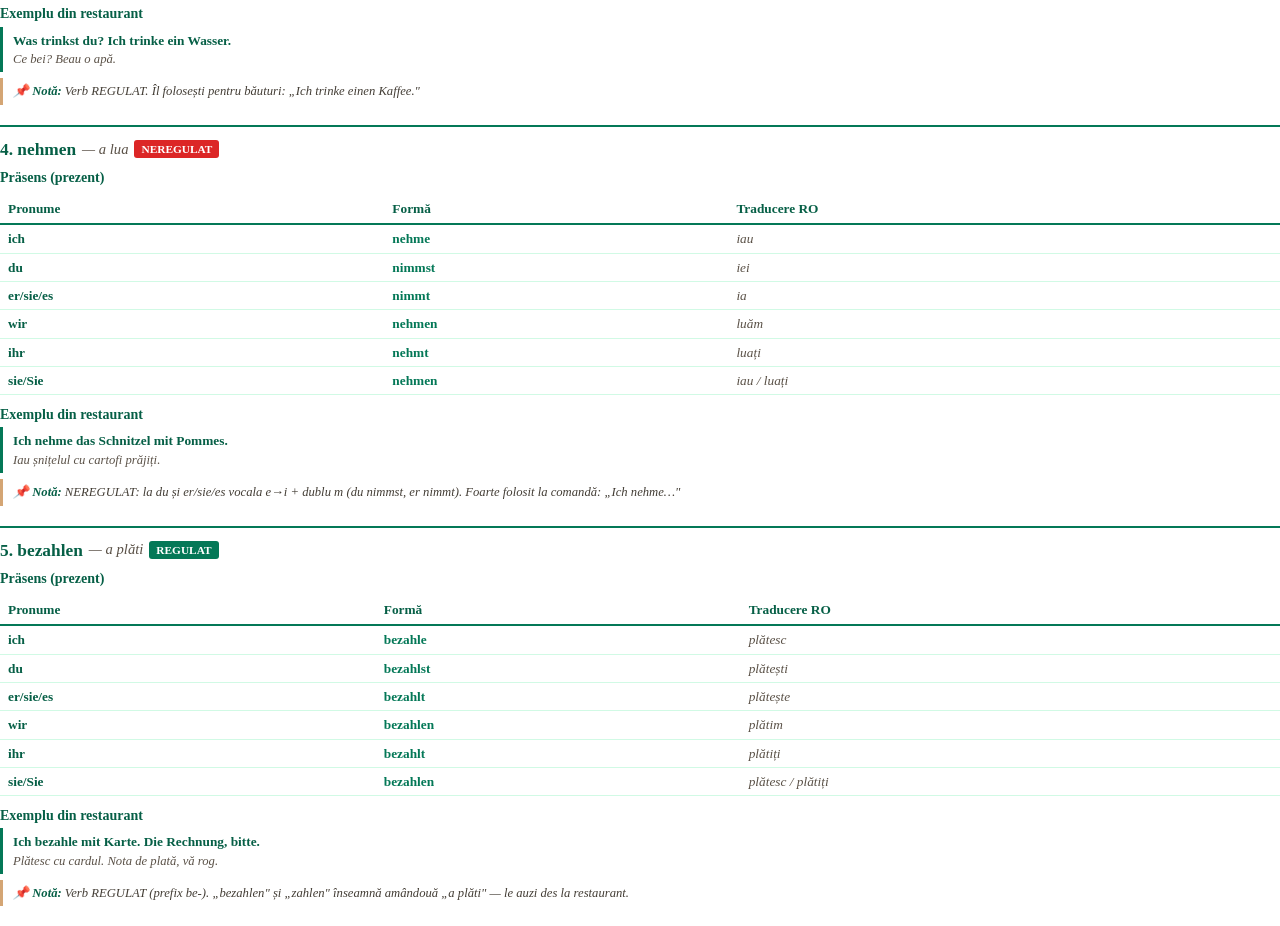
==== commit bd3edb3b: "Rebrand v2 culori: crem + auriu + emerald (mustar v1 eliminat) + PDF regenerat Co-Authored-By: Claud" ====
--- a/pdf.html
+++ b/pdf.html
@@ -25,7 +25,7 @@
         ul, ol { margin: 4px 0 8px 22px; } li { margin-bottom: 2px; }
         .theory-box { background: transparent; border-left: 3px solid #047857; padding: 6px 12px; margin: 8px 0; page-break-inside: avoid; }
         .theory-box h4 { color: #065f46; font-size: 10.5pt; margin-bottom: 4px; }
-        .warn-box { border-left-color: #D4A574; } .info-box { border-left-color: #6366f1; }
+        .warn-box { border-left-color: #D4A574; } .info-box { border-left-color: #D4A574; }
         table { width: 100%; border-collapse: collapse; margin: 6px 0 10px; font-size: 10pt; page-break-inside: avoid; }
         table th { padding: 5px 8px; text-align: left; font-weight: bold; color: #065f46; border-bottom: 2px solid #047857; }
         table td { padding: 4px 8px; border-bottom: 1px solid #d1fae5; vertical-align: top; }
